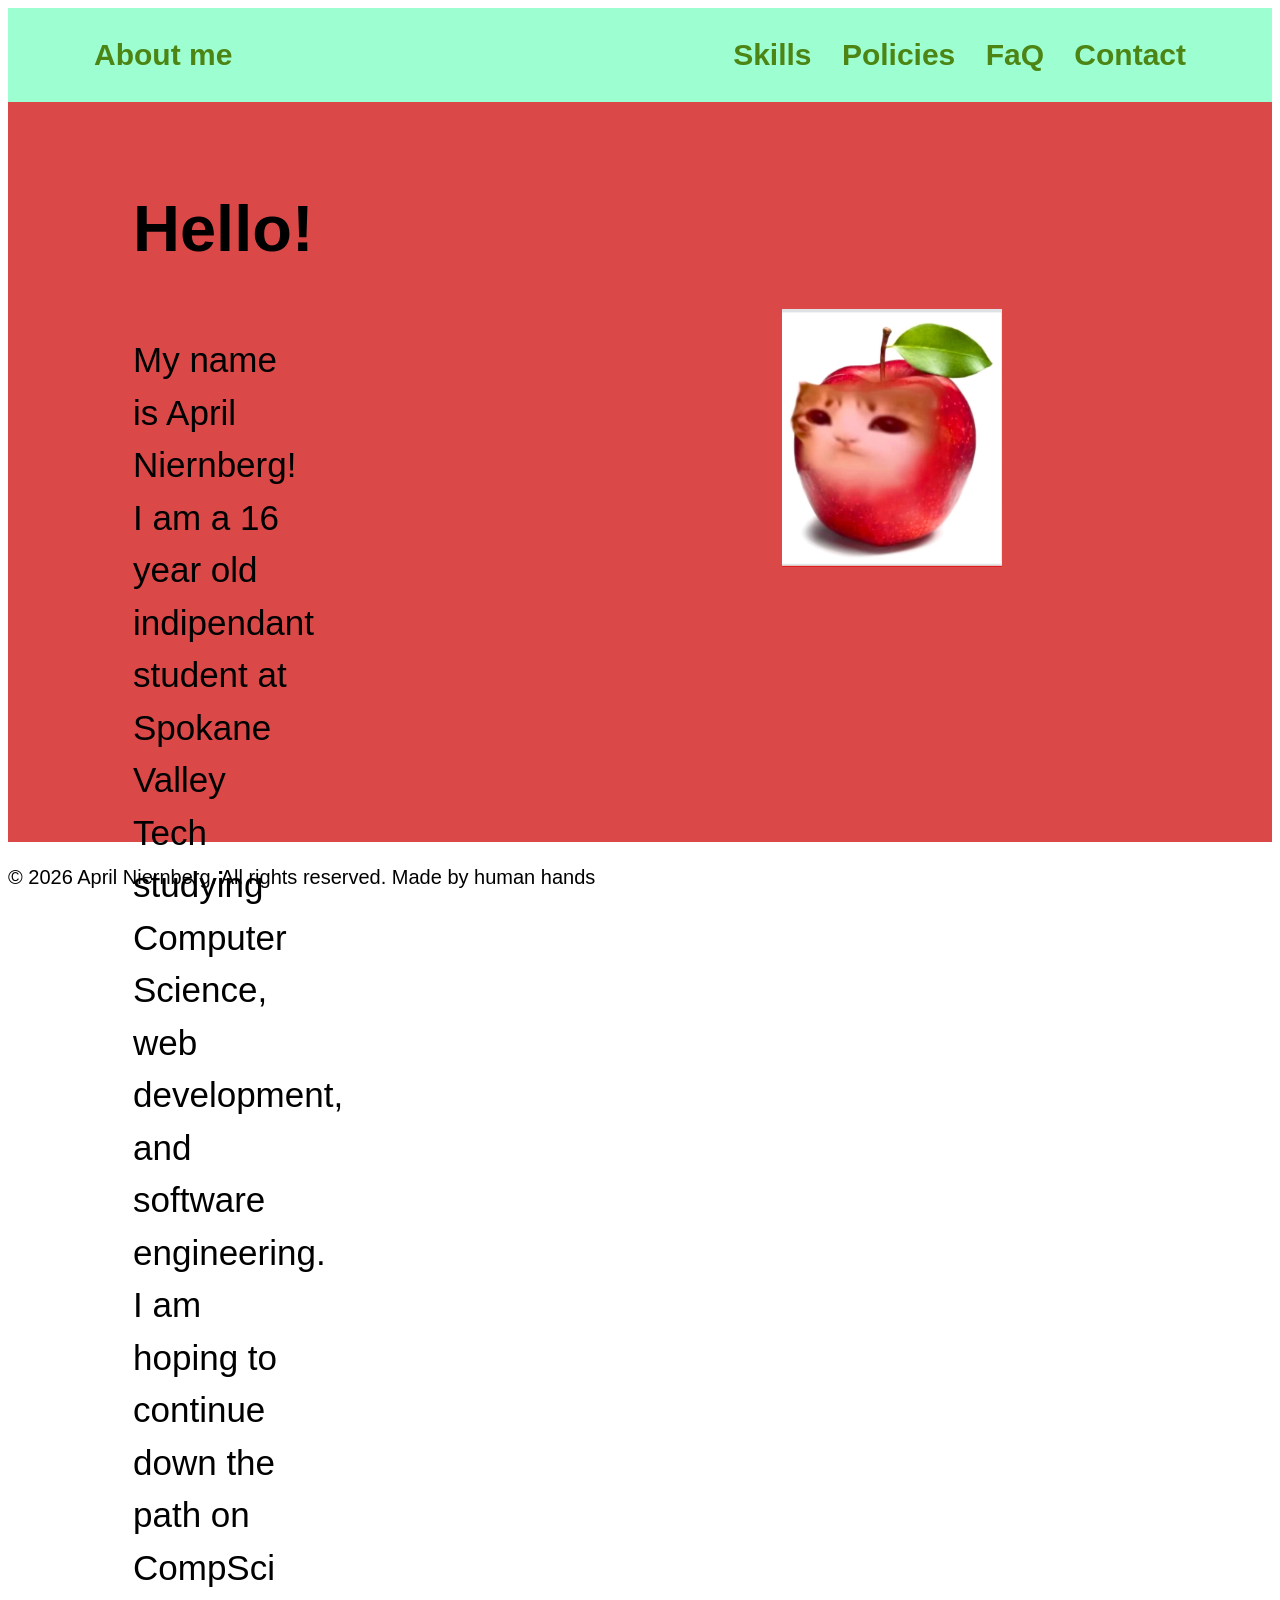
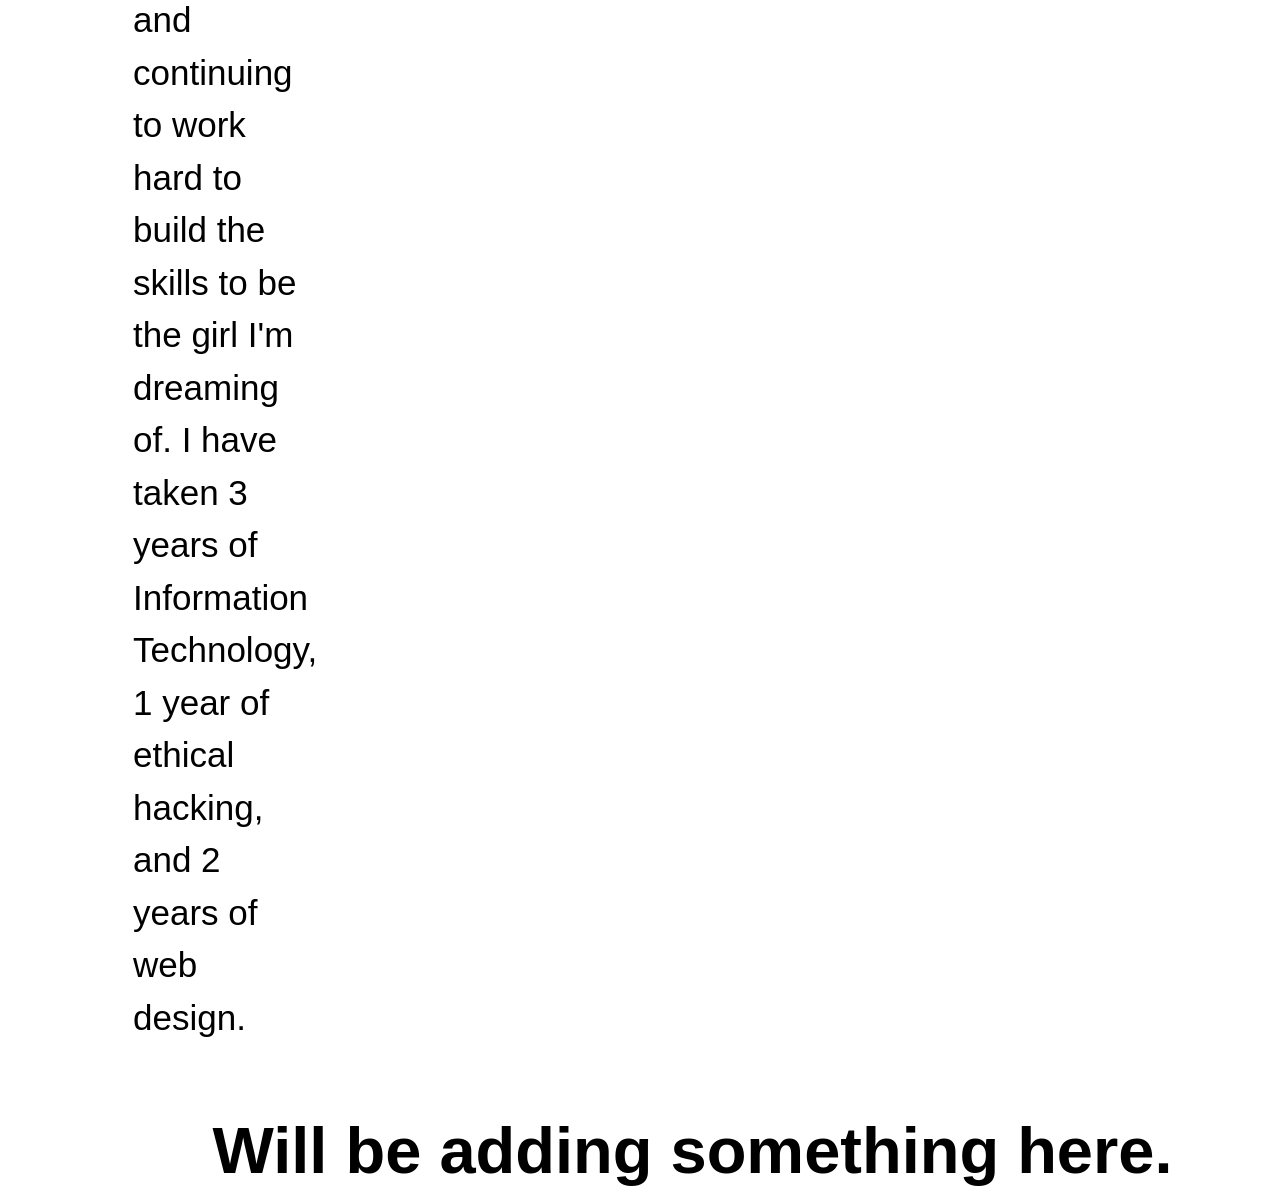
==== index.html @ 3ffaa694 "More Webpages and added more FAQ layout!" ====
<!DOCTYPE html>
<html lang="en">
<head>
    <meta charset="UTF-8">
    <meta name="viewport" content="width=device-width, initial-scale=1.0">
    <link rel="stylesheet" href="style.css">
    <title>About me!</title>
</head>
<body>
    <header>
        <h1 style="text-align: left; float: left; padding-left: 65px"><a href="index.html">About me</a></h1>
        <h1 style="text-align: right; padding-right: 65px"><a href="skills.html">Skills</a> <a href="policies.html">Policies</a> <a href="faq.html">FaQ</a> <a href="contact.html">Contact</a></h1></h1>
    </header>
    <main style="height: 700px">
        <h1 style="font-size: 65px; padding-left: 105px; padding-top: 25px">Hello!</h1>
            <img src="pics\catpple.jpg" width="18%" height="auto" style="float: right; padding-right: 250px;">
        <p style="padding: 25px 0px 0px 105px; padding-right: 950px; font-size: 35px">My name is April Niernberg! I am a 16 year old indipendant student at Spokane Valley Tech studying Computer Science, web development, and software engineering. I am hoping to continue down the path on CompSci and continuing to work hard to build the skills to be the girl I'm dreaming of. I have taken 3 years of Information Technology, 1 year of ethical hacking, and 2 years of web design. </p>
        <h1 style="font-size: 65px; padding-left: 105px; padding-top: 25px; text-align: center;">Will be adding something here.</h1>
    </main>
    <footer>
        <p>&copy; 2026 April Niernberg. All rights reserved. Made by human hands</p>
    </footer>
</body>
</html>
---- style.css ----
header {
    padding: 10px;
    background-color: #9dffd1;
    text-align: center;}

main {
    padding: 20px;
    background-color: #da4848;
    }

p {
    font-size: 20px;
    line-height: 1.5;
    font-family: trebuchet ms, sans-serif;
}

footer {
    font-family: Arial, sans-serif;
}

h1 {
    font-family: trebuchet ms, sans-serif;
    font-size: 30px;
    font-weight: bold;
}

a {
    text-decoration: none;
    color: #4d8515;
    padding: 11px;
}

a:hover {
    color: #000000;
    background-color: #9dffd1;
    border-radius: 5px;
}

nav {
    background-color: #eb3bb1;
    float: left;
    height: 700px;
    width: 42%;
}
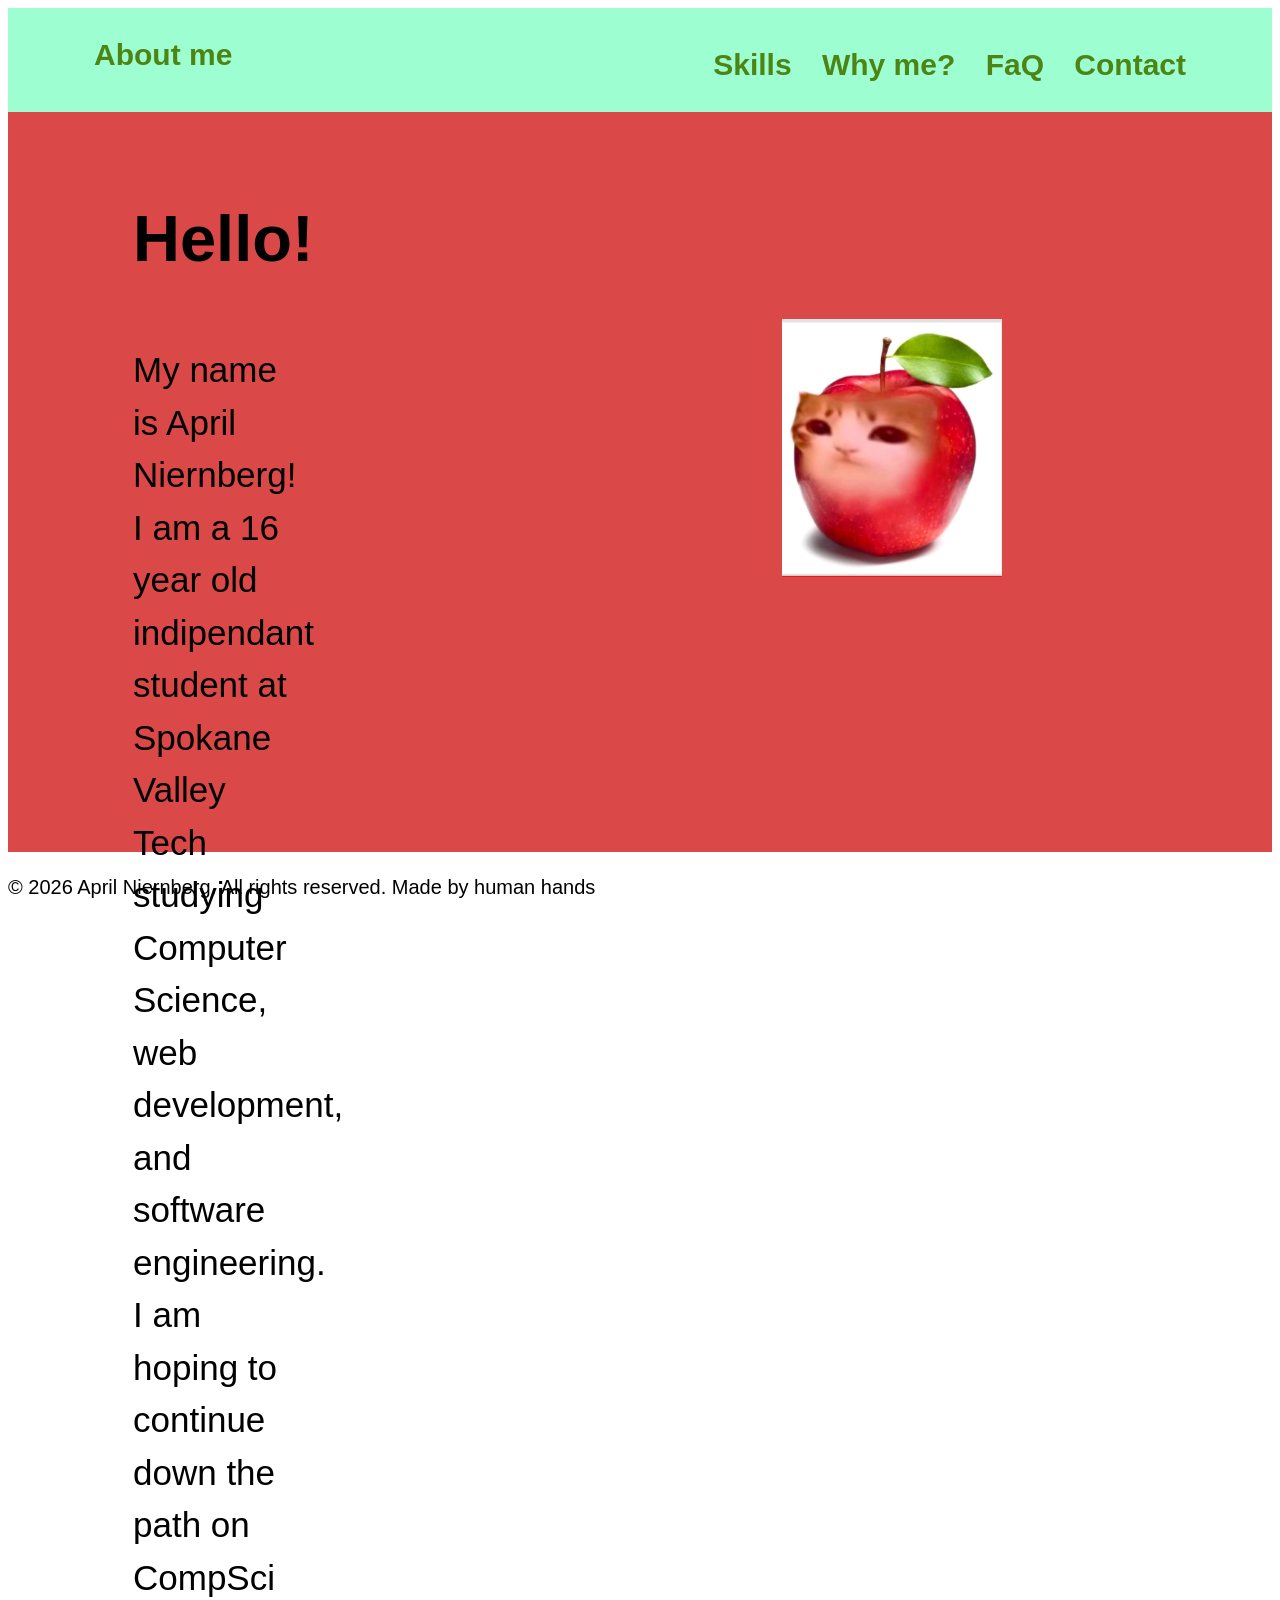
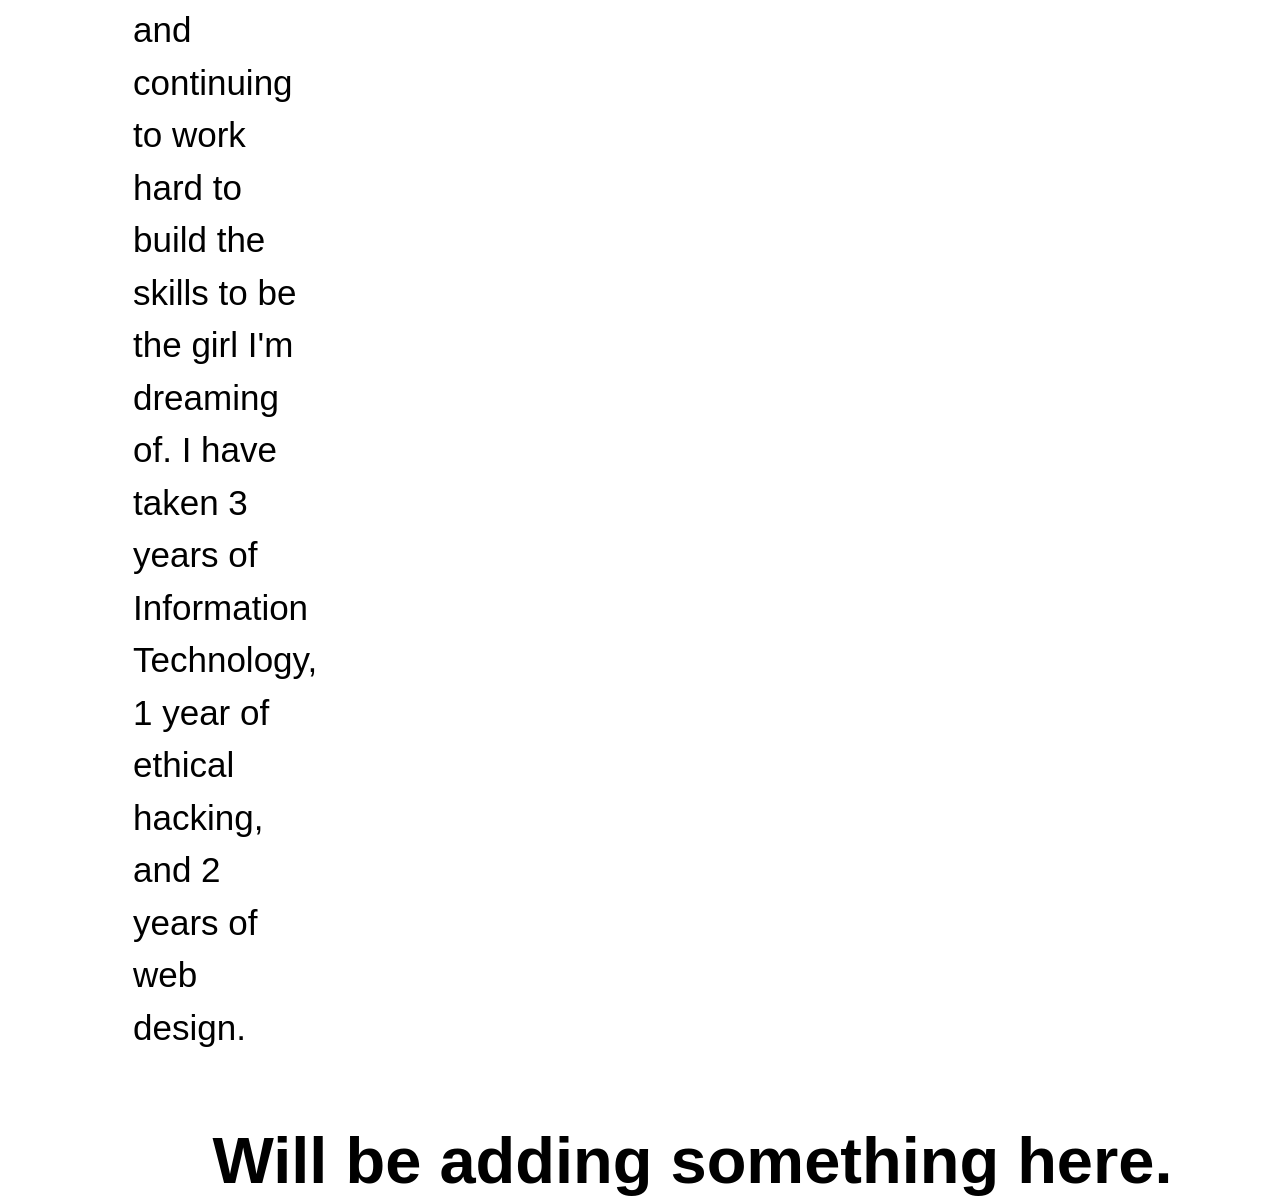
==== commit da2ea275: "Only things left is customization, Polishing FaQ, and Images. Getting close!" ====
--- a/index.html
+++ b/index.html
@@ -7,10 +7,21 @@
     <title>About me!</title>
 </head>
 <body>
-    <header>
-        <h1 style="text-align: left; float: left; padding-left: 65px"><a href="index.html">About me</a></h1>
-        <h1 style="text-align: right; padding-right: 65px"><a href="skills.html">Skills</a> <a href="policies.html">Policies</a> <a href="faq.html">FaQ</a> <a href="contact.html">Contact</a></h1></h1>
-    </header>
+<header>
+    <h1 style="text-align: left; float: left; padding-left: 65px"><a href="index.html">About me</a></h1>
+    <h1 style="text-align: right; padding-right: 65px">
+        <ul></ul>
+        <span onmouseenter="this.querySelector('span').style.display='block'" onmouseleave="this.querySelector('span').style.display='none'" style="position: relative; display: inline-block;">
+            <a href="skills.html">Skills</a>
+            <span style="display: none; position: absolute; right: 0; background: white; min-width: 140px; border: 1px solid #ccc;">
+                <a href="academics.htm" style="display: block; padding: 5px 10px; text-align: right;">Academics</a>
+                <a href="art.htm" style="display: block; padding: 5px 10px; text-align: right;">Art</a>
+                <a href="photoshop.htm" style="display: block; padding: 5px 10px; text-align: right;">Photoshop</a>
+            </span>
+        </span>
+        <a href="why-me.html">Why me?</a> <a href="faq.html">FaQ</a> <a href="contact.html">Contact</a>
+    </h1>
+</header>
     <main style="height: 700px">
         <h1 style="font-size: 65px; padding-left: 105px; padding-top: 25px">Hello!</h1>
             <img src="pics\catpple.jpg" width="18%" height="auto" style="float: right; padding-right: 250px;">
--- a/style.css
+++ b/style.css
@@ -1,3 +1,5 @@
+
+
 header {
     padding: 10px;
     background-color: #9dffd1;
@@ -41,4 +43,11 @@
     float: left;
     height: 700px;
     width: 42%;
-}+}
+
+table {
+    width: 100%;
+    border-collapse: collapse;
+    table-layout: fixed;
+    padding: 150px;
+}
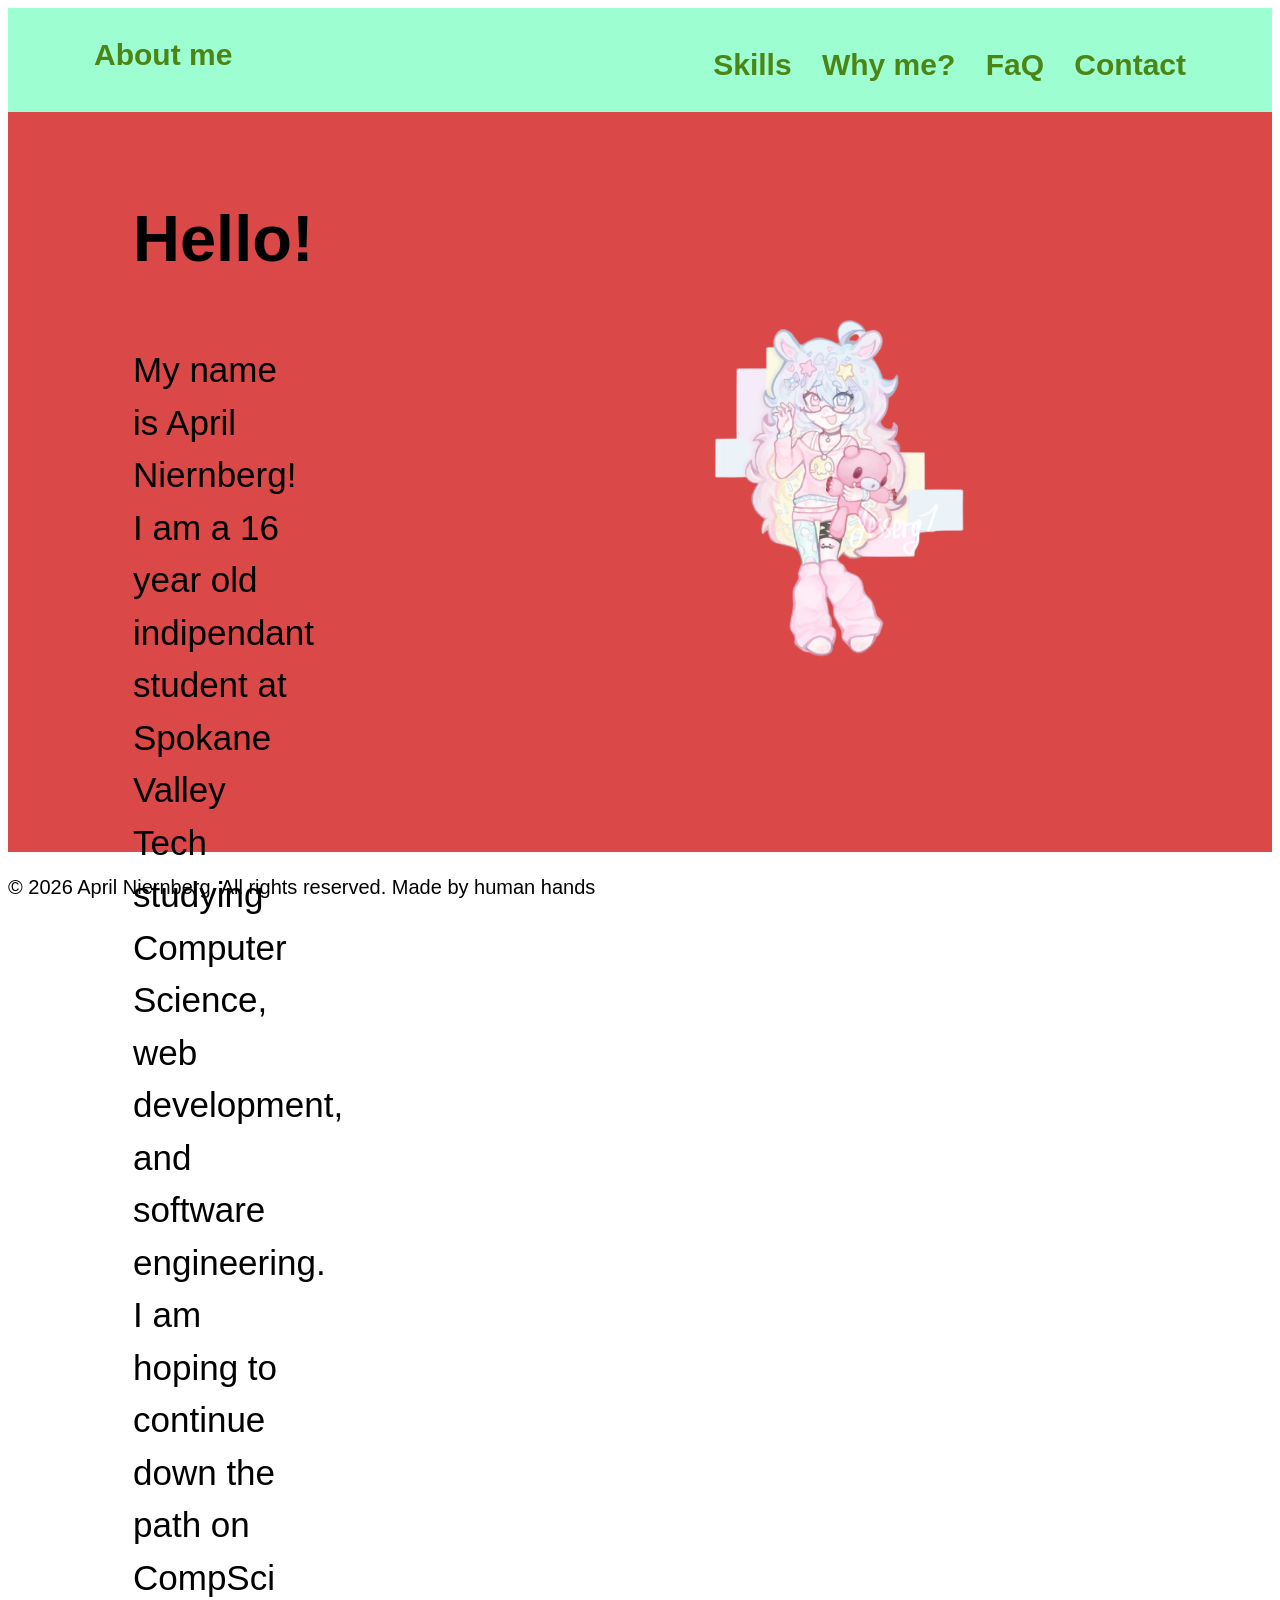
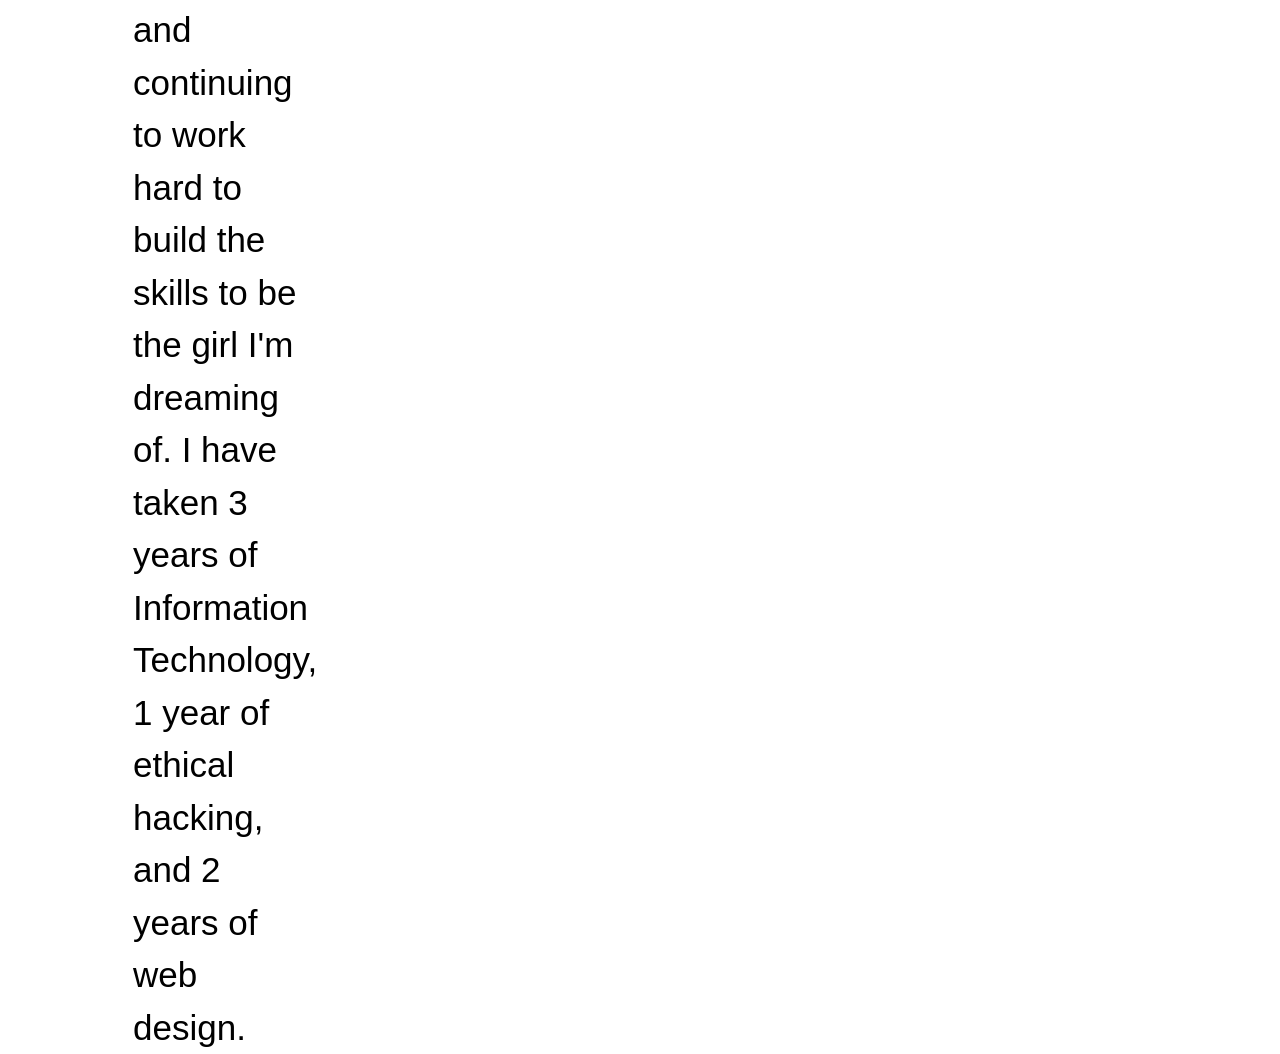
==== commit 3ae353f4: "I can make things pretty now :D" ====
--- a/index.html
+++ b/index.html
@@ -24,9 +24,8 @@
 </header>
     <main style="height: 700px">
         <h1 style="font-size: 65px; padding-left: 105px; padding-top: 25px">Hello!</h1>
-            <img src="pics\catpple.jpg" width="18%" height="auto" style="float: right; padding-right: 250px;">
+            <img src="pics\no-bg-oc.png" width="28%" height="auto" style="float: right; padding-right: 250px;">
         <p style="padding: 25px 0px 0px 105px; padding-right: 950px; font-size: 35px">My name is April Niernberg! I am a 16 year old indipendant student at Spokane Valley Tech studying Computer Science, web development, and software engineering. I am hoping to continue down the path on CompSci and continuing to work hard to build the skills to be the girl I'm dreaming of. I have taken 3 years of Information Technology, 1 year of ethical hacking, and 2 years of web design. </p>
-        <h1 style="font-size: 65px; padding-left: 105px; padding-top: 25px; text-align: center;">Will be adding something here.</h1>
     </main>
     <footer>
         <p>&copy; 2026 April Niernberg. All rights reserved. Made by human hands</p>
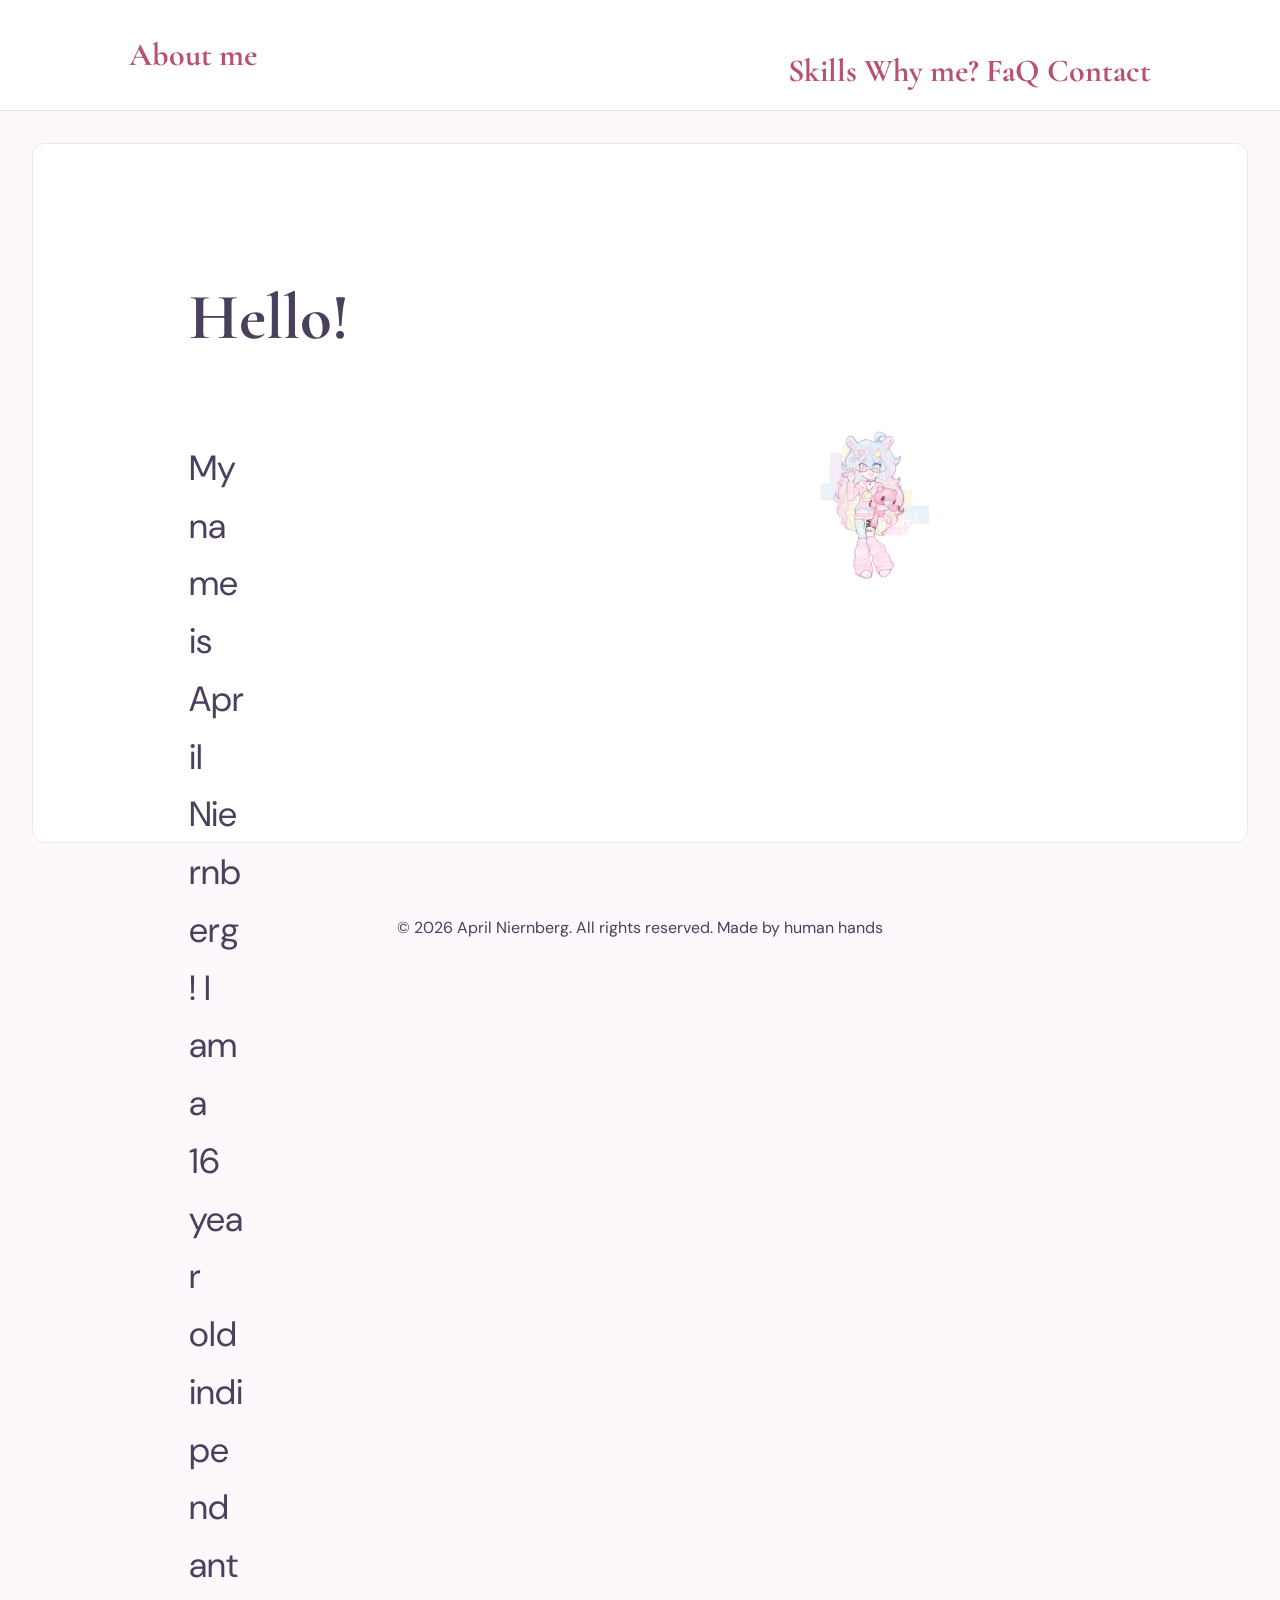
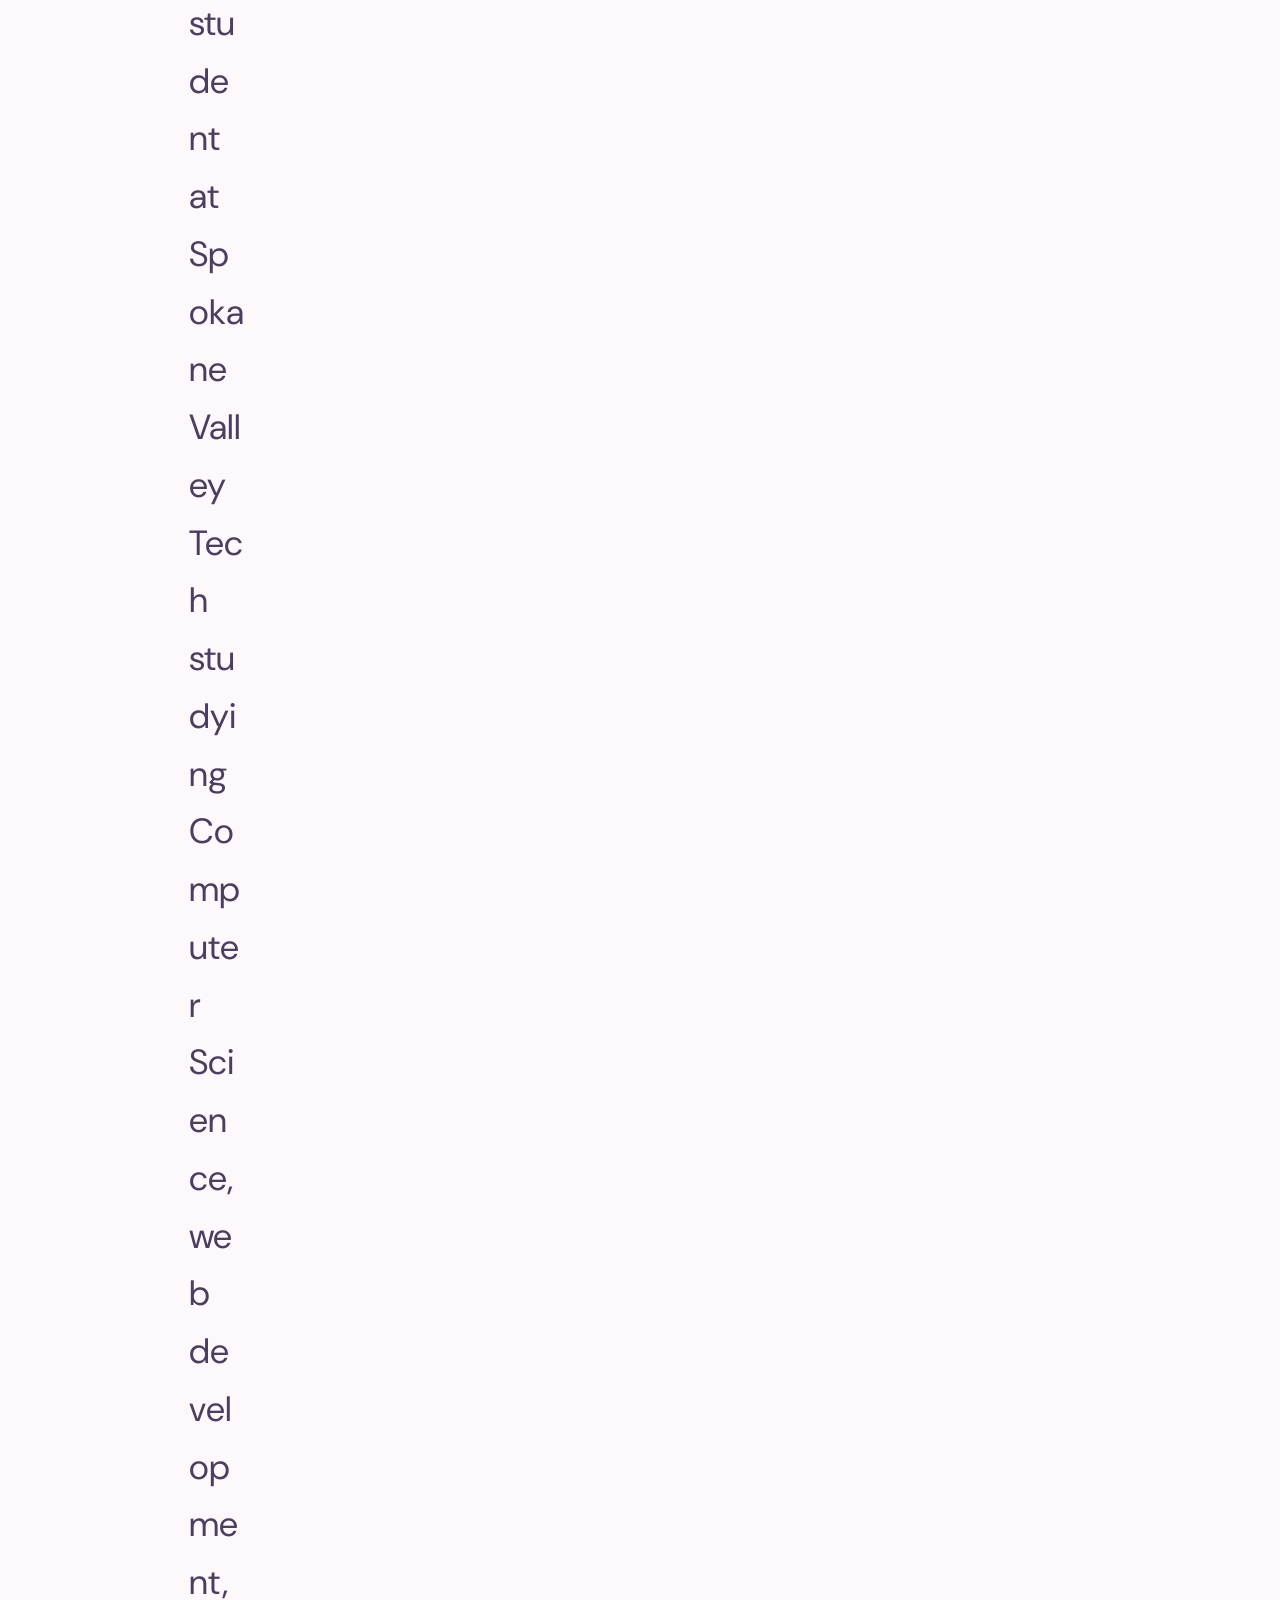
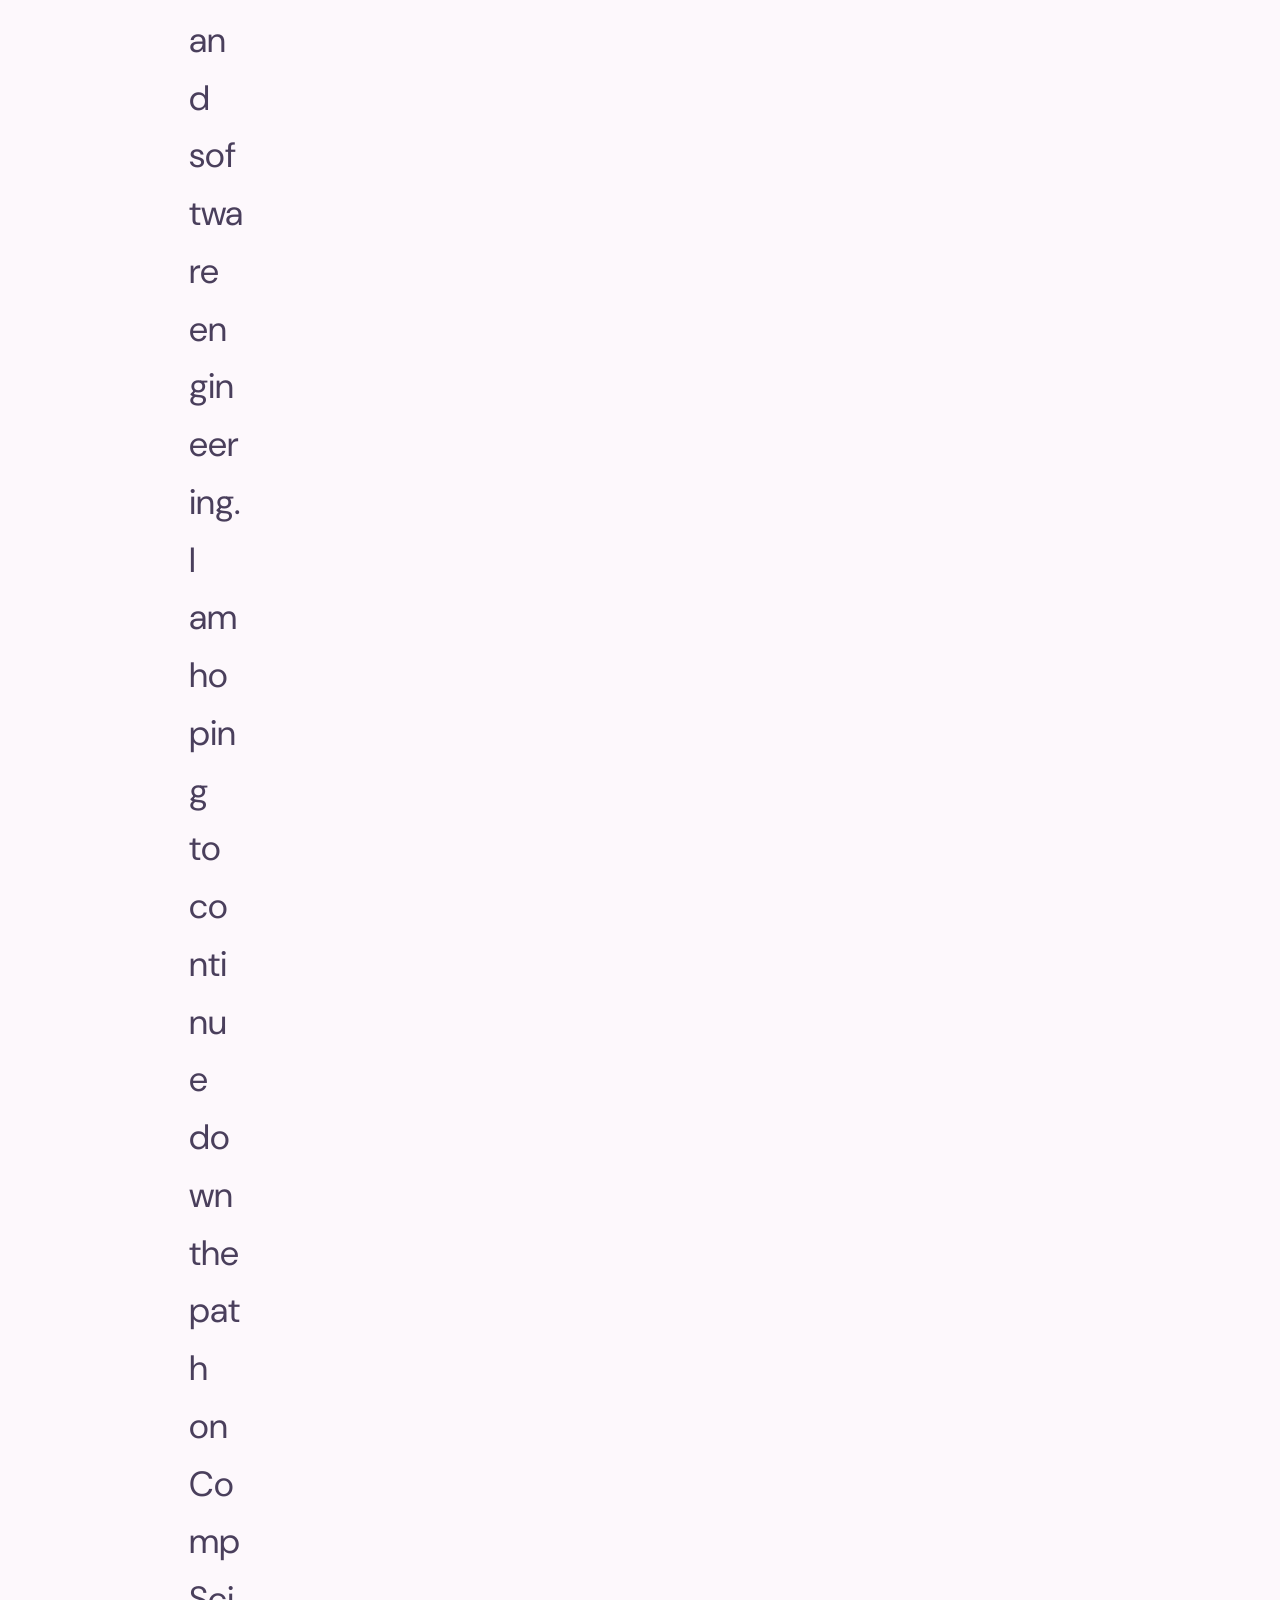
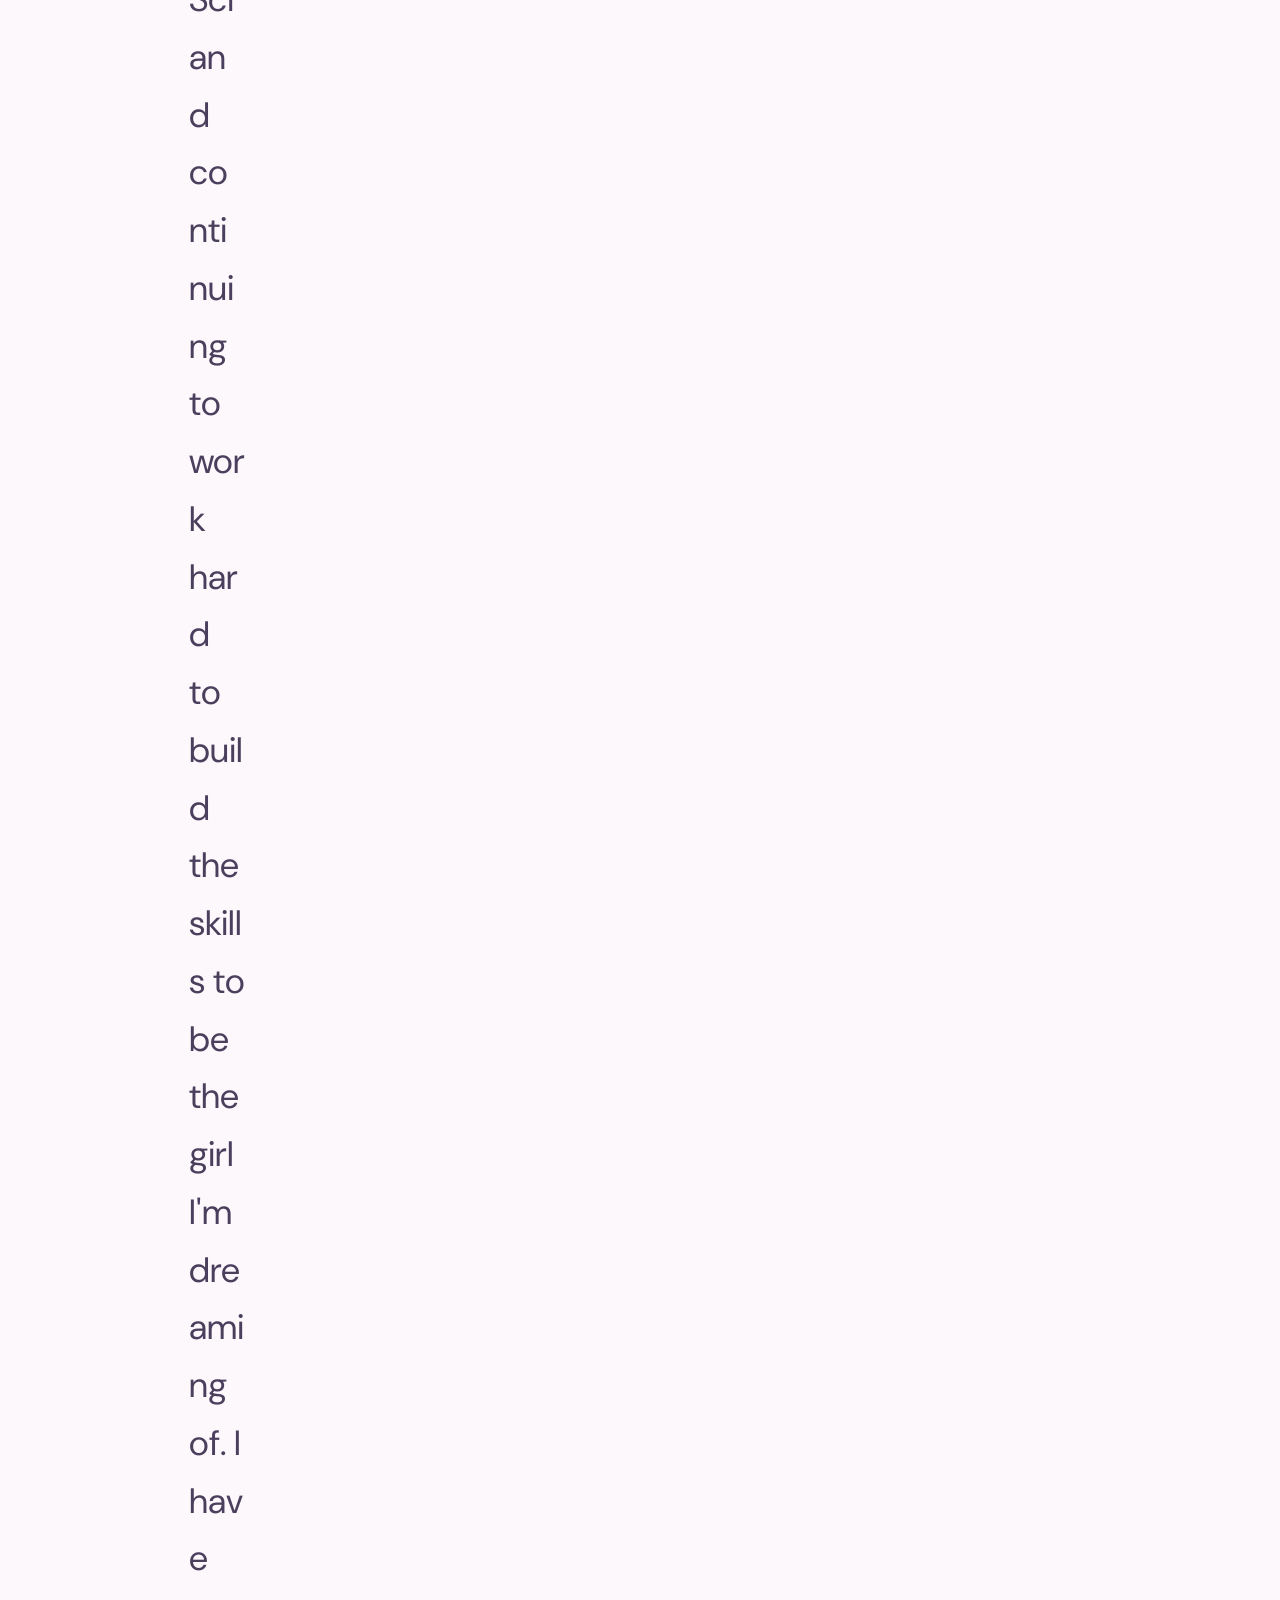
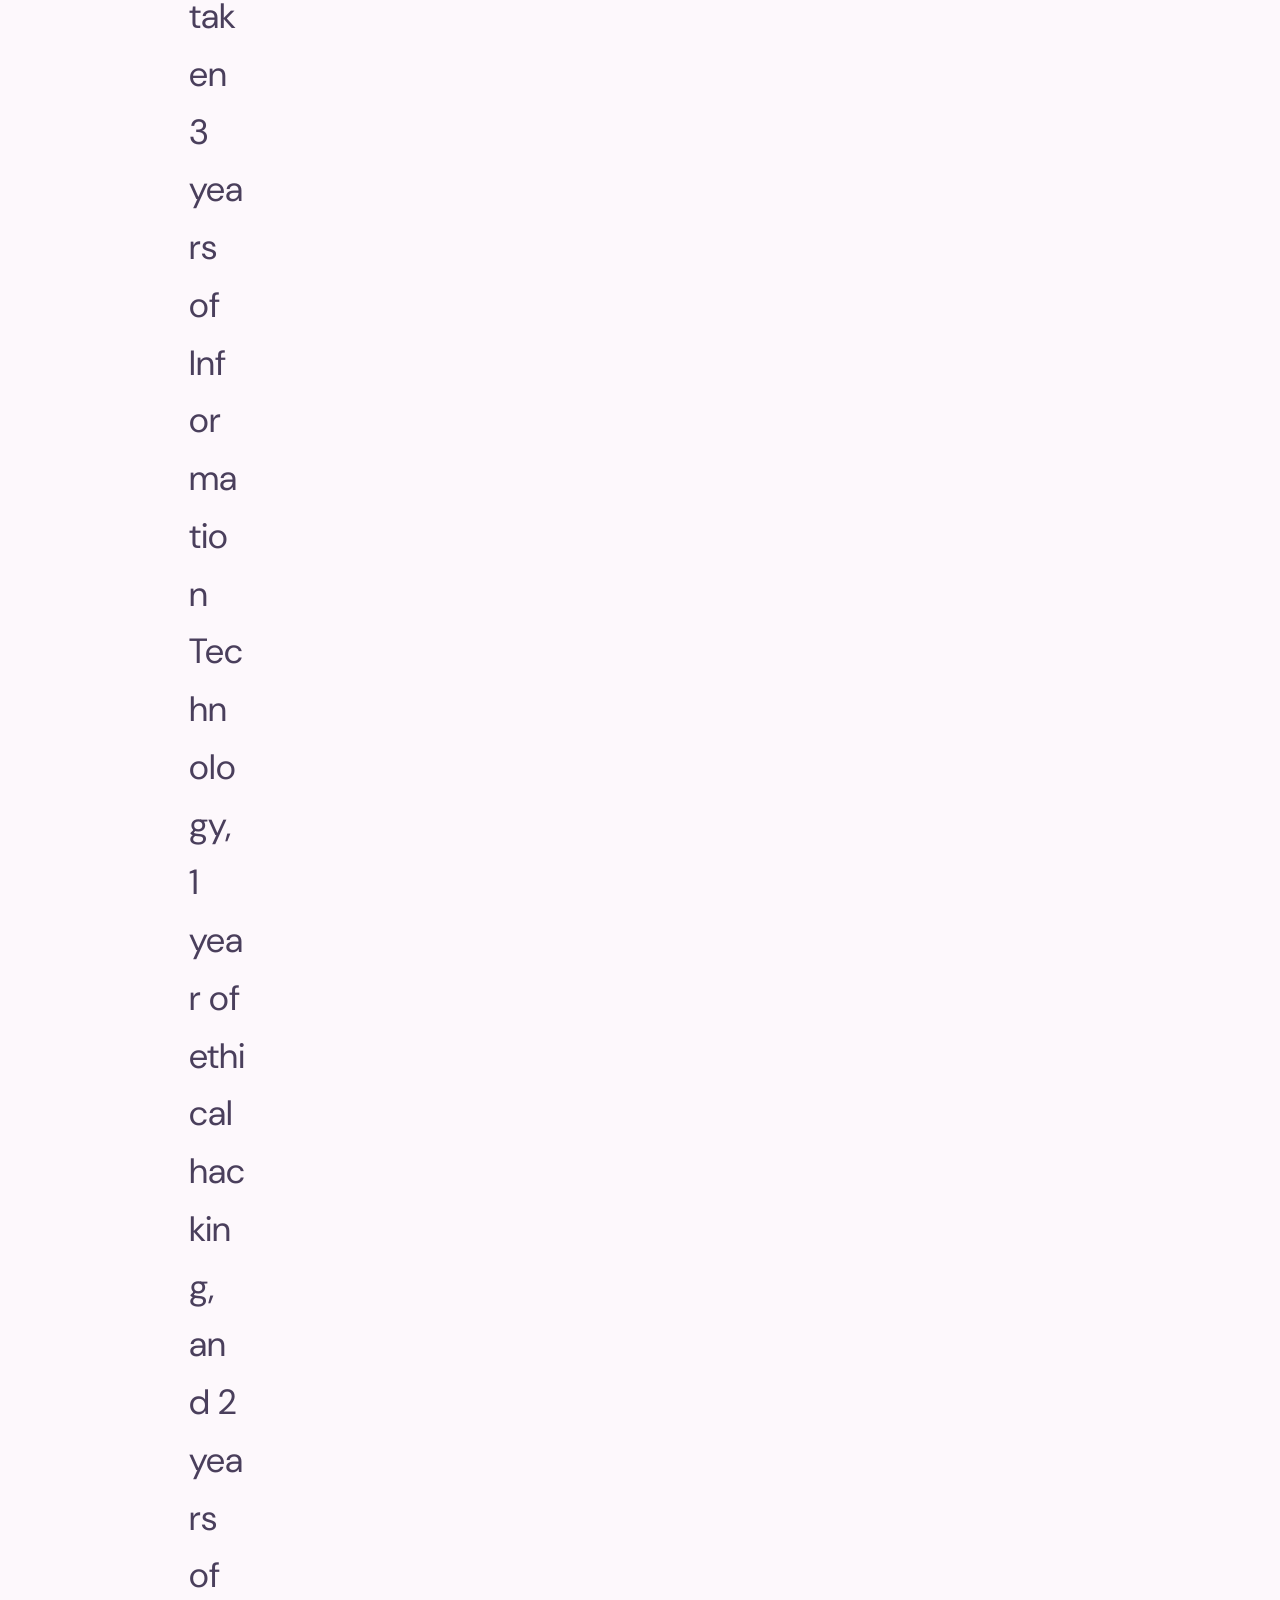
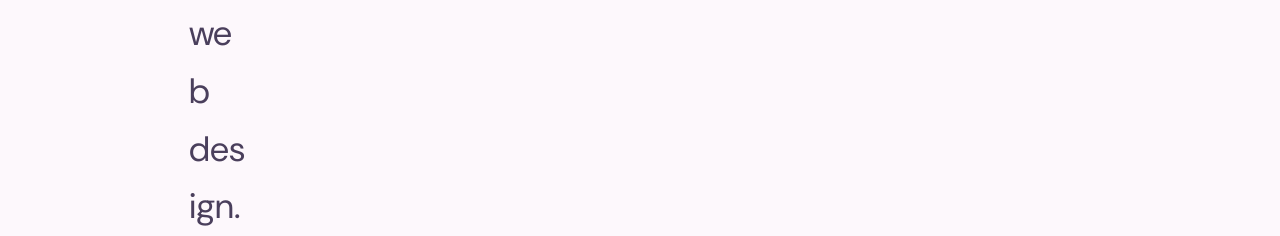
==== commit d07c5317: "I have made it pretty but now most of my pages dont work anymore. D:" ====
--- a/index.html
+++ b/index.html
@@ -3,6 +3,7 @@
 <head>
     <meta charset="UTF-8">
     <meta name="viewport" content="width=device-width, initial-scale=1.0">
+    <link href="https://fonts.googleapis.com/css2?family=Cormorant+Garamond:wght@500;600;700&family=DM+Sans:wght@400;500;600;700&display=swap" rel="stylesheet">
     <link rel="stylesheet" href="style.css">
     <title>About me!</title>
 </head>
--- a/style.css
+++ b/style.css
@@ -1,53 +1,173 @@
+* {
+    box-sizing: border-box;
+}
+ 
+body {
+    margin: 0;
+    min-width: 320px;
+    background-color: #FDF8FC;
+    color: #4A3F5C;
+    font-family: "DM Sans", Arial, sans-serif;
+    line-height: 1.65;
+}
+ 
+h1, h3 {
+    font-family: "Cormorant Garamond", Georgia, serif;
 
-
+}
+ 
 header {
-    padding: 10px;
-    background-color: #9dffd1;
-    text-align: center;}
-
+    display: flex;
+    flex-wrap: wrap;
+    align-items: center;
+    justify-content: space-between;
+    gap: .5rem 1rem;
+    padding: .8rem 5%;
+    background-color: #FFFFFF;
+    border-bottom: 1px solid #E8DDEA;
+}
+ 
+header h1 {
+    float: none;
+    margin: 0;
+    padding: 0;
+}
+ 
+a {
+    color: #B94F73;
+    text-decoration: none;
+}
+ 
+a:hover,
+a:focus-visible {
+    color: #963C5C;
+    background-color: #FCEAF1;
+}
+ 
+header h1 > span {
+    position: relative;
+    display: inline-block;}
+ 
+header h1 > span > span {
+    right: 0;
+    z-index: 5;
+    border: 1px solid #E8DDEA;
+    background-color: #FFFFFF;
+}
+ 
+header h1 > span:hover > span,
+header h1 > span:focus-within > span {
+    display: block;
+}
+ 
 main {
-    padding: 20px;
-    background-color: #da4848;
+    width: min(100% - 2rem, 76rem);
+    height: auto;
+    margin: 2rem auto;
+    padding: clamp(1.25rem, 4vw, 3.5rem);
+    overflow-wrap: anywhere;
+    background-color: #FFFFFF;
+    border: 1px solid #EEE5ED;
+    border-radius: 12px;
+}
+ 
+p {
+    padding: 0;
+}
+ 
+img {
+    float: none;
+    max-width: 100%;
+    height: auto;
+}
+ 
+main > img {
+    display: block;
+    width: min(100%, 25rem);
+    margin: 1rem auto;
+}
+ 
+nav {
+    float: none;
+    width: 100%;
+    height: auto;
+    padding: 1rem 1.5rem;
+    background-color: #FCEAF1;
+    border: 4px solid #E8789A;
+}
+ 
+figure {
+    min-width: 0;
+    margin: 0;
+    padding: .75rem;
+    border: 1px solid #BCD4F0;
+    border-radius: 9px;
+    background-color: #FDF8FC;
     }
-
-p {
-    font-size: 20px;
-    line-height: 1.5;
-    font-family: trebuchet ms, sans-serif;
+ 
+figcaption {
+    margin-top: .7rem;
+    padding: .6rem .75rem;
+    background-color: #F6EEF8;
+    font-size: .9rem;
 }
-
+ 
+.art {
+    display: grid;
+    grid-template-columns: repeat(auto-fit, minmax(min(100%, 13rem), 1fr));
+    gap: 1.5rem;
+}
+ 
+main > div:not(.art) {
+    display: flex;
+    flex-wrap: wrap;
+    justify-content: space-between;
+    gap: .5rem 1rem;
+}
+ 
+table {
+    float: none;
+    width: 100%;
+    table-layout: fixed;
+    border-collapse: collapse;
+}
+ 
+th, td {
+    padding: .8rem;
+    border: 1px solid #E4D9E2;
+    overflow-wrap: anywhere;
+}
+ 
+input, textarea, button {
+    max-width: 100%;
+    padding: .7rem;
+    border: 1px solid #CFC3D1;
+    border-radius: 6px;
+    font: inherit;
+}
+ 
+button {
+    border: 0;
+    background-color: #B94F73;
+    color: #FFFFFF;
+}
+ 
 footer {
-    font-family: Arial, sans-serif;
+    padding: 1.5rem;
+    text-align: center;
 }
-
-h1 {
-    font-family: trebuchet ms, sans-serif;
-    font-size: 30px;
-    font-weight: bold;
-}
-
-a {
-    text-decoration: none;
-    color: #4d8515;
-    padding: 11px;
-}
-
-a:hover {
-    color: #000000;
-    background-color: #9dffd1;
-    border-radius: 5px;
-}
-
-nav {
-    background-color: #eb3bb1;
-    float: left;
-    height: 700px;
-    width: 42%;
-}
-
-table {
-    width: 100%;
-    border-collapse: collapse;
-    table-layout: fixed;
-    padding: 150px;
-}
+ 
+@media (max-width: 760px) {
+    header {
+        flex-direction: column;
+        align-items: flex-start;
+    }
+ 
+    header h1 > span > span {
+        position: static;
+    }
+ 
+    table {
+        font-size: .8rem;
+    }
+}
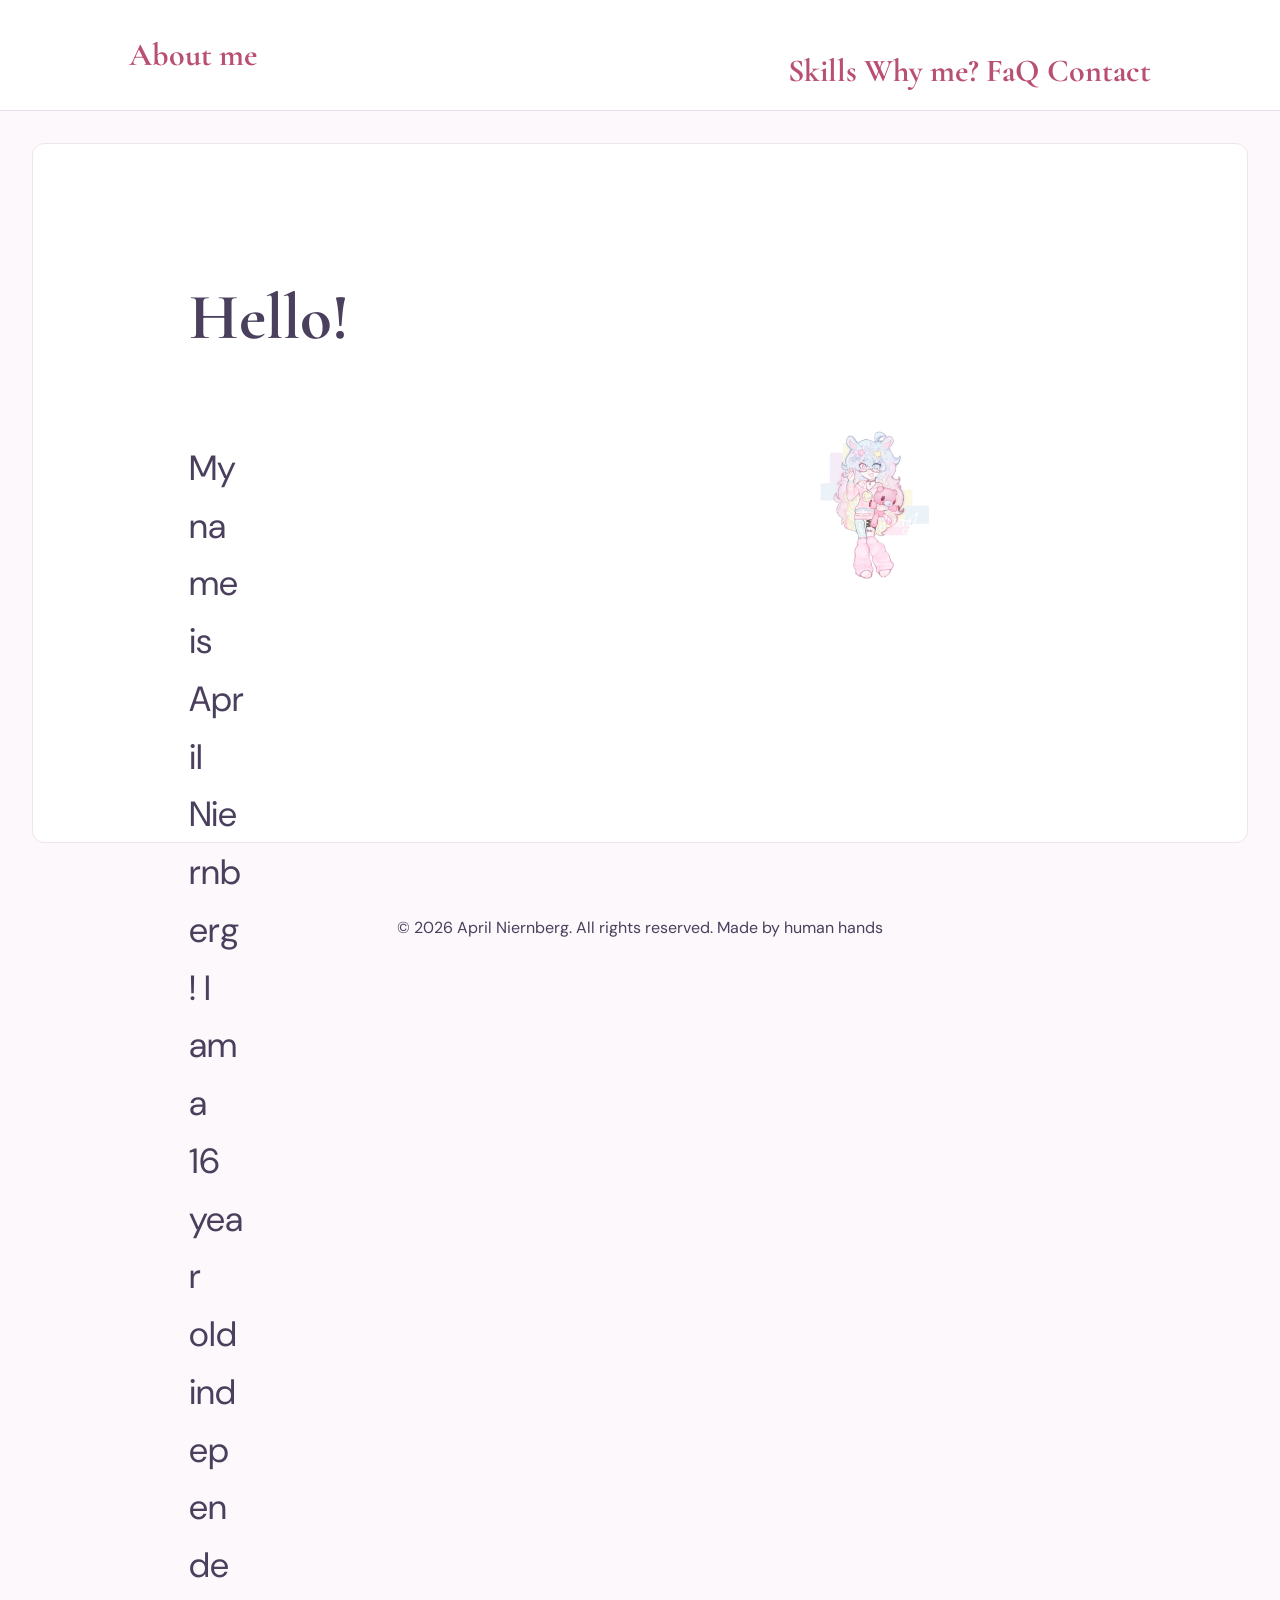
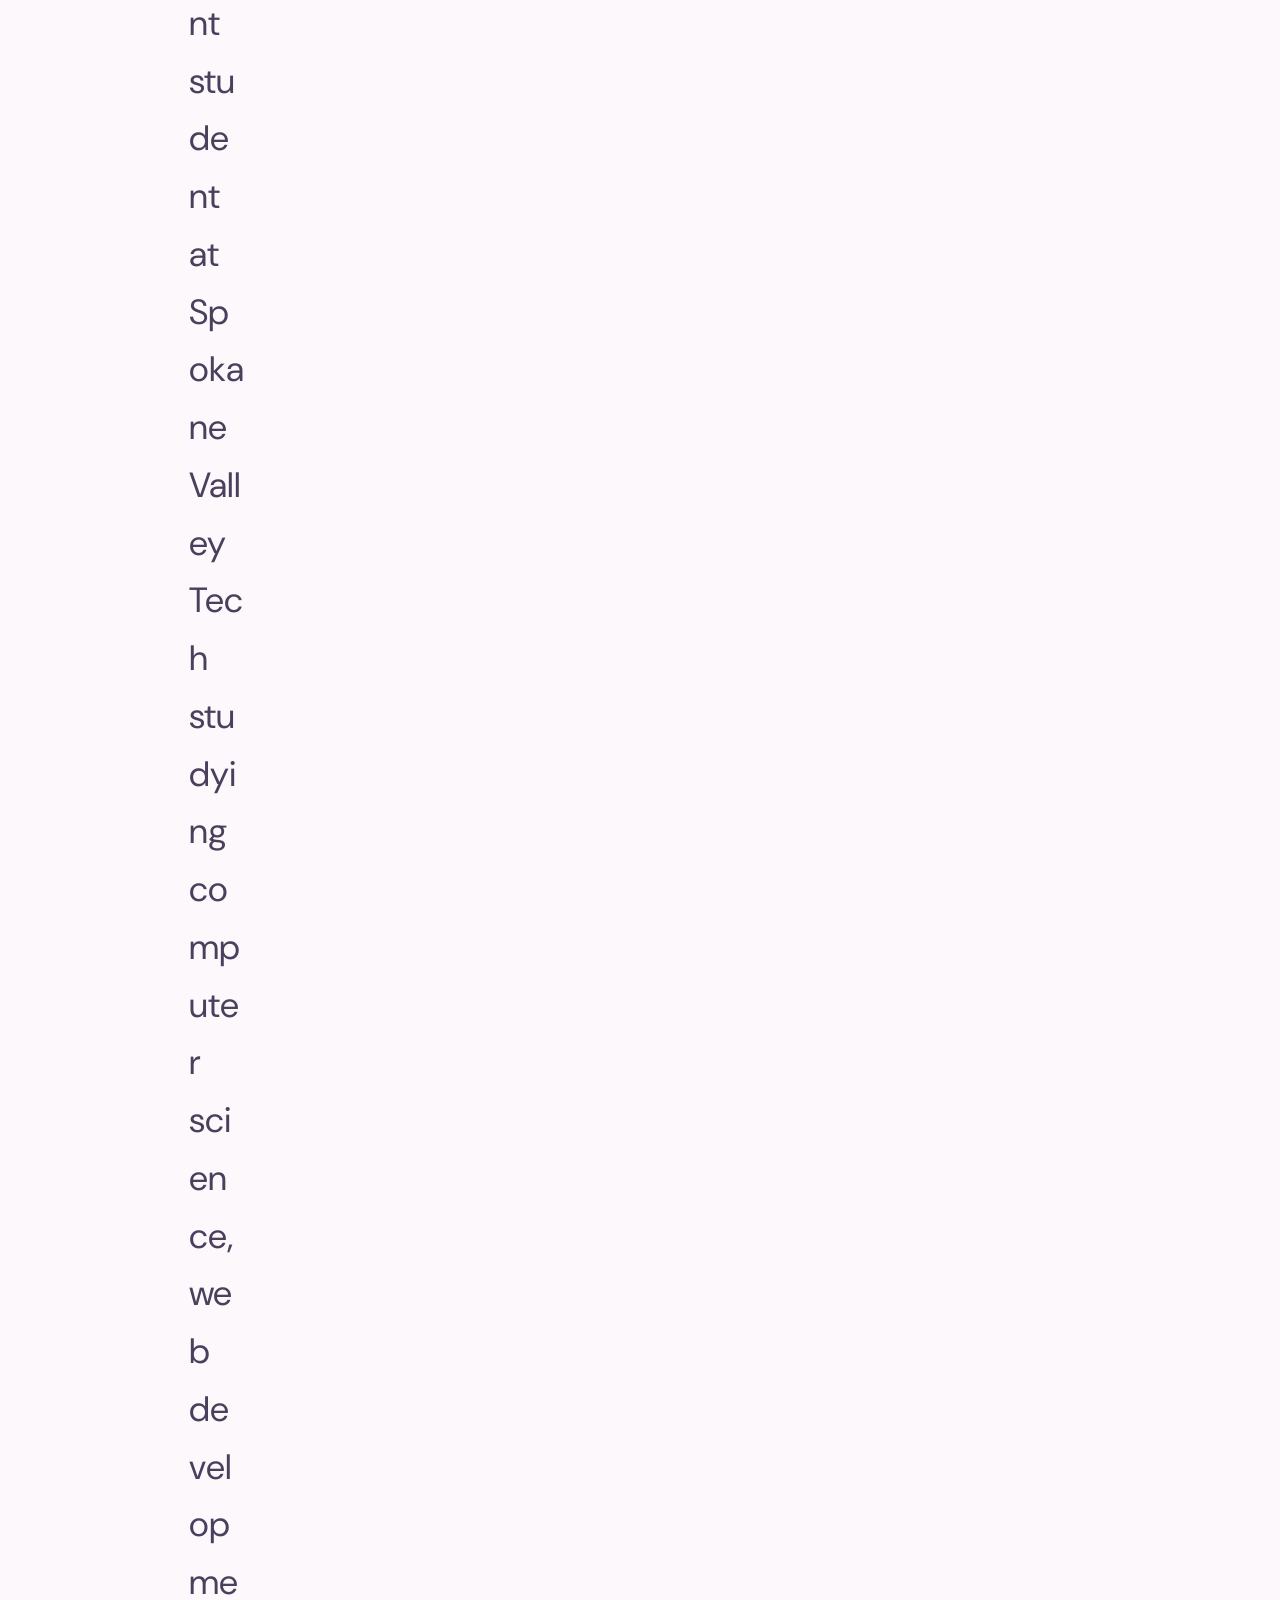
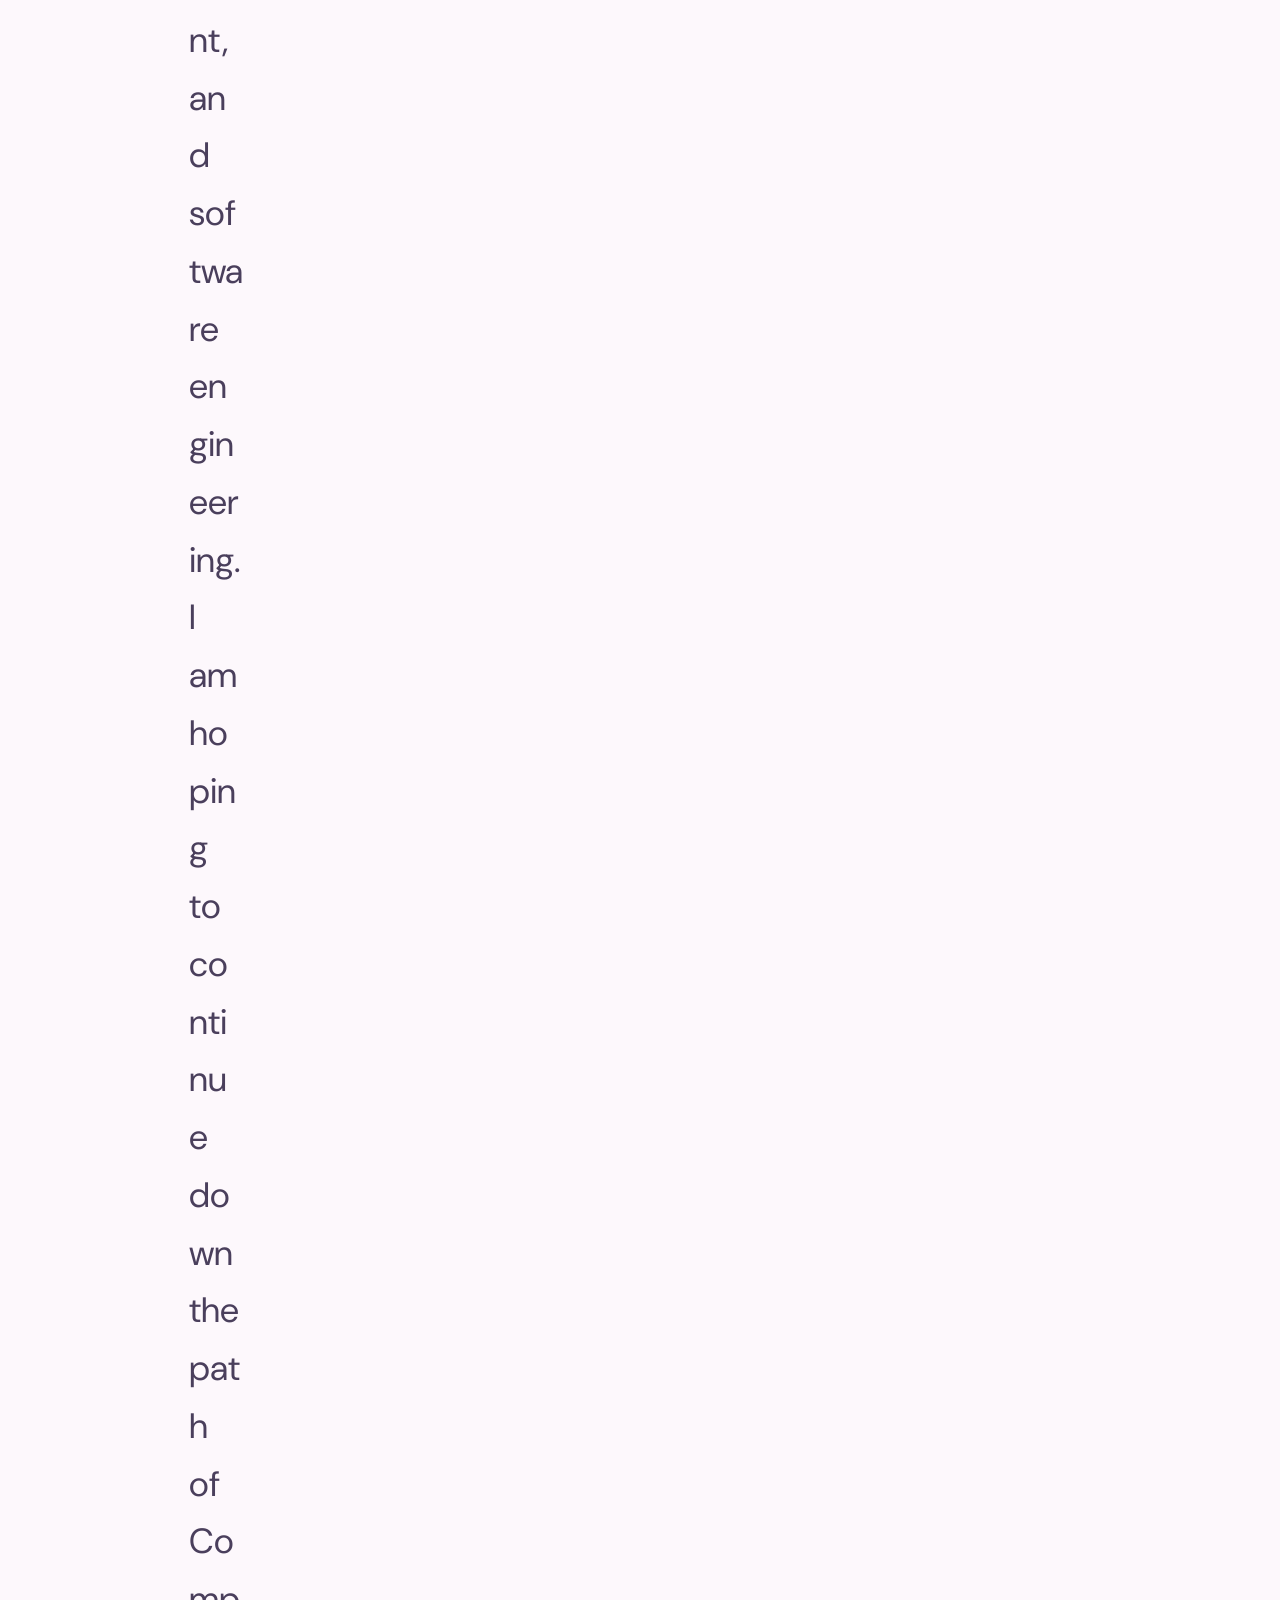
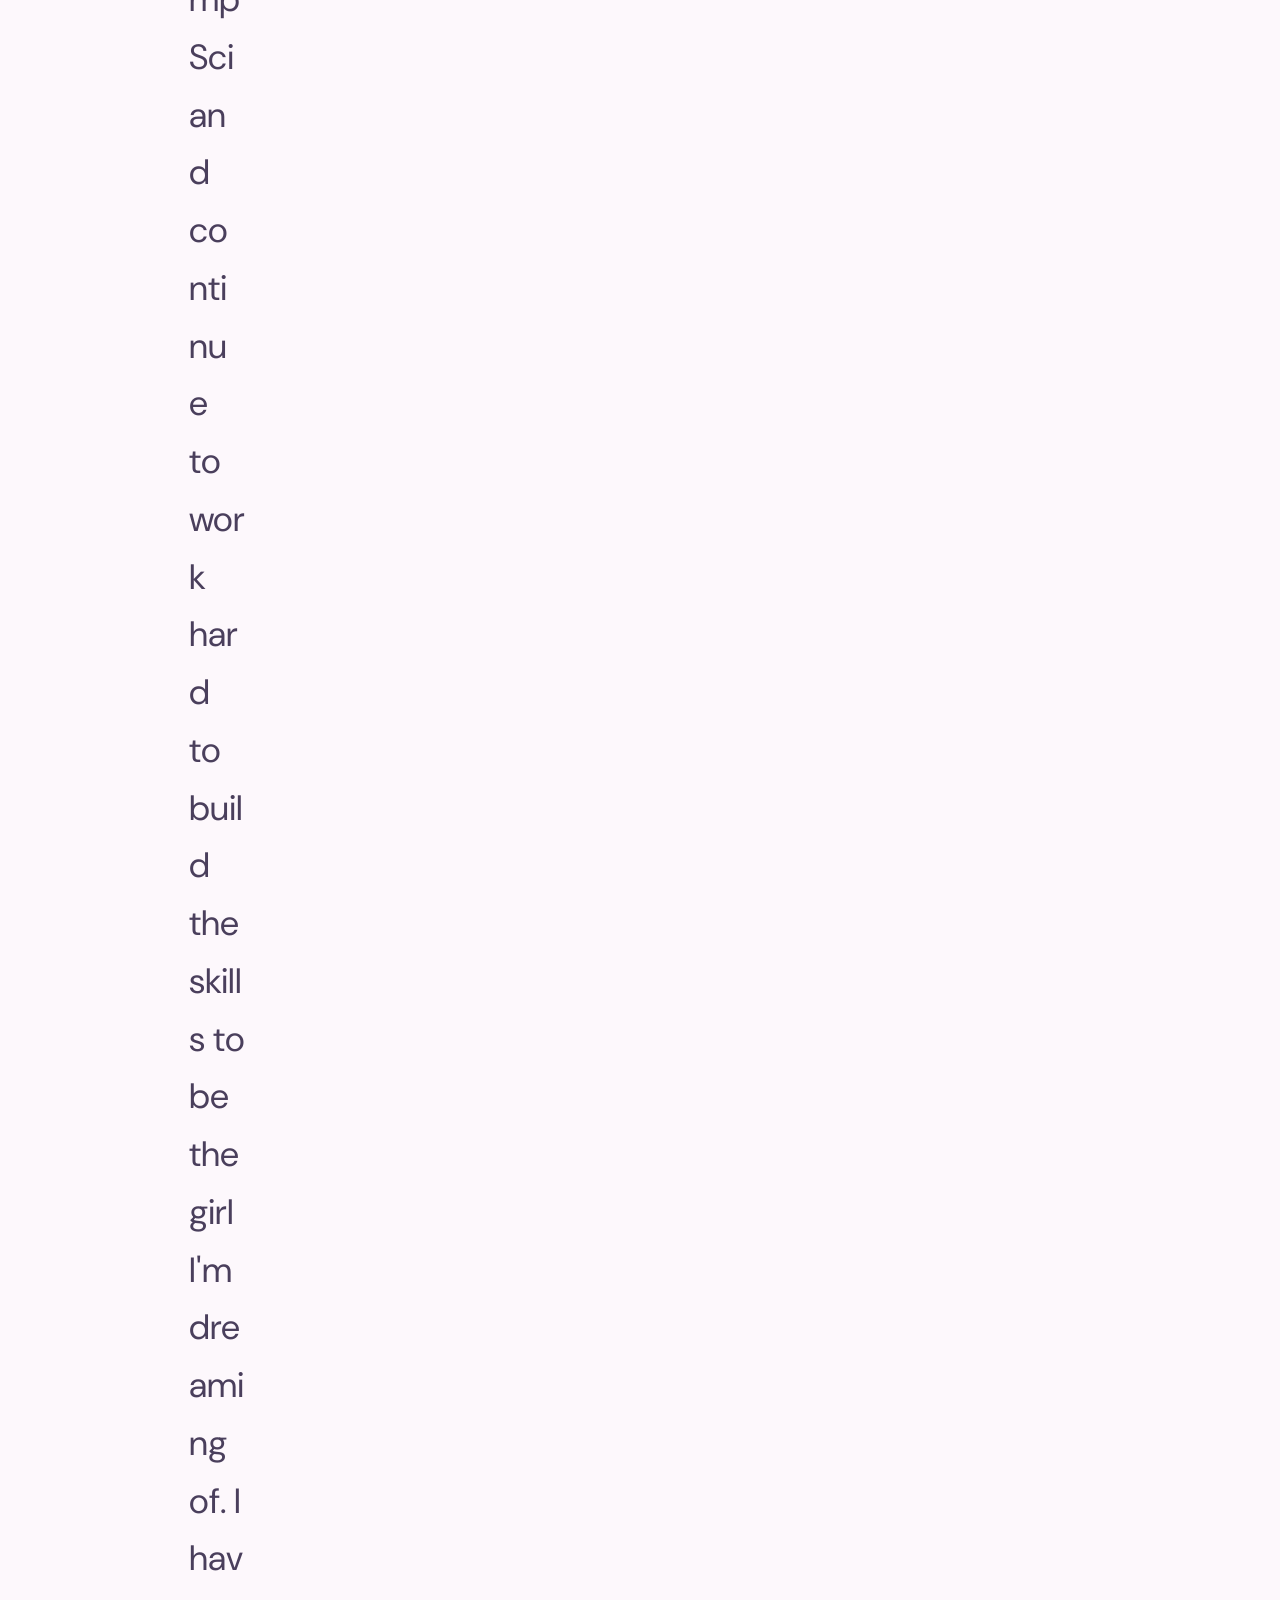
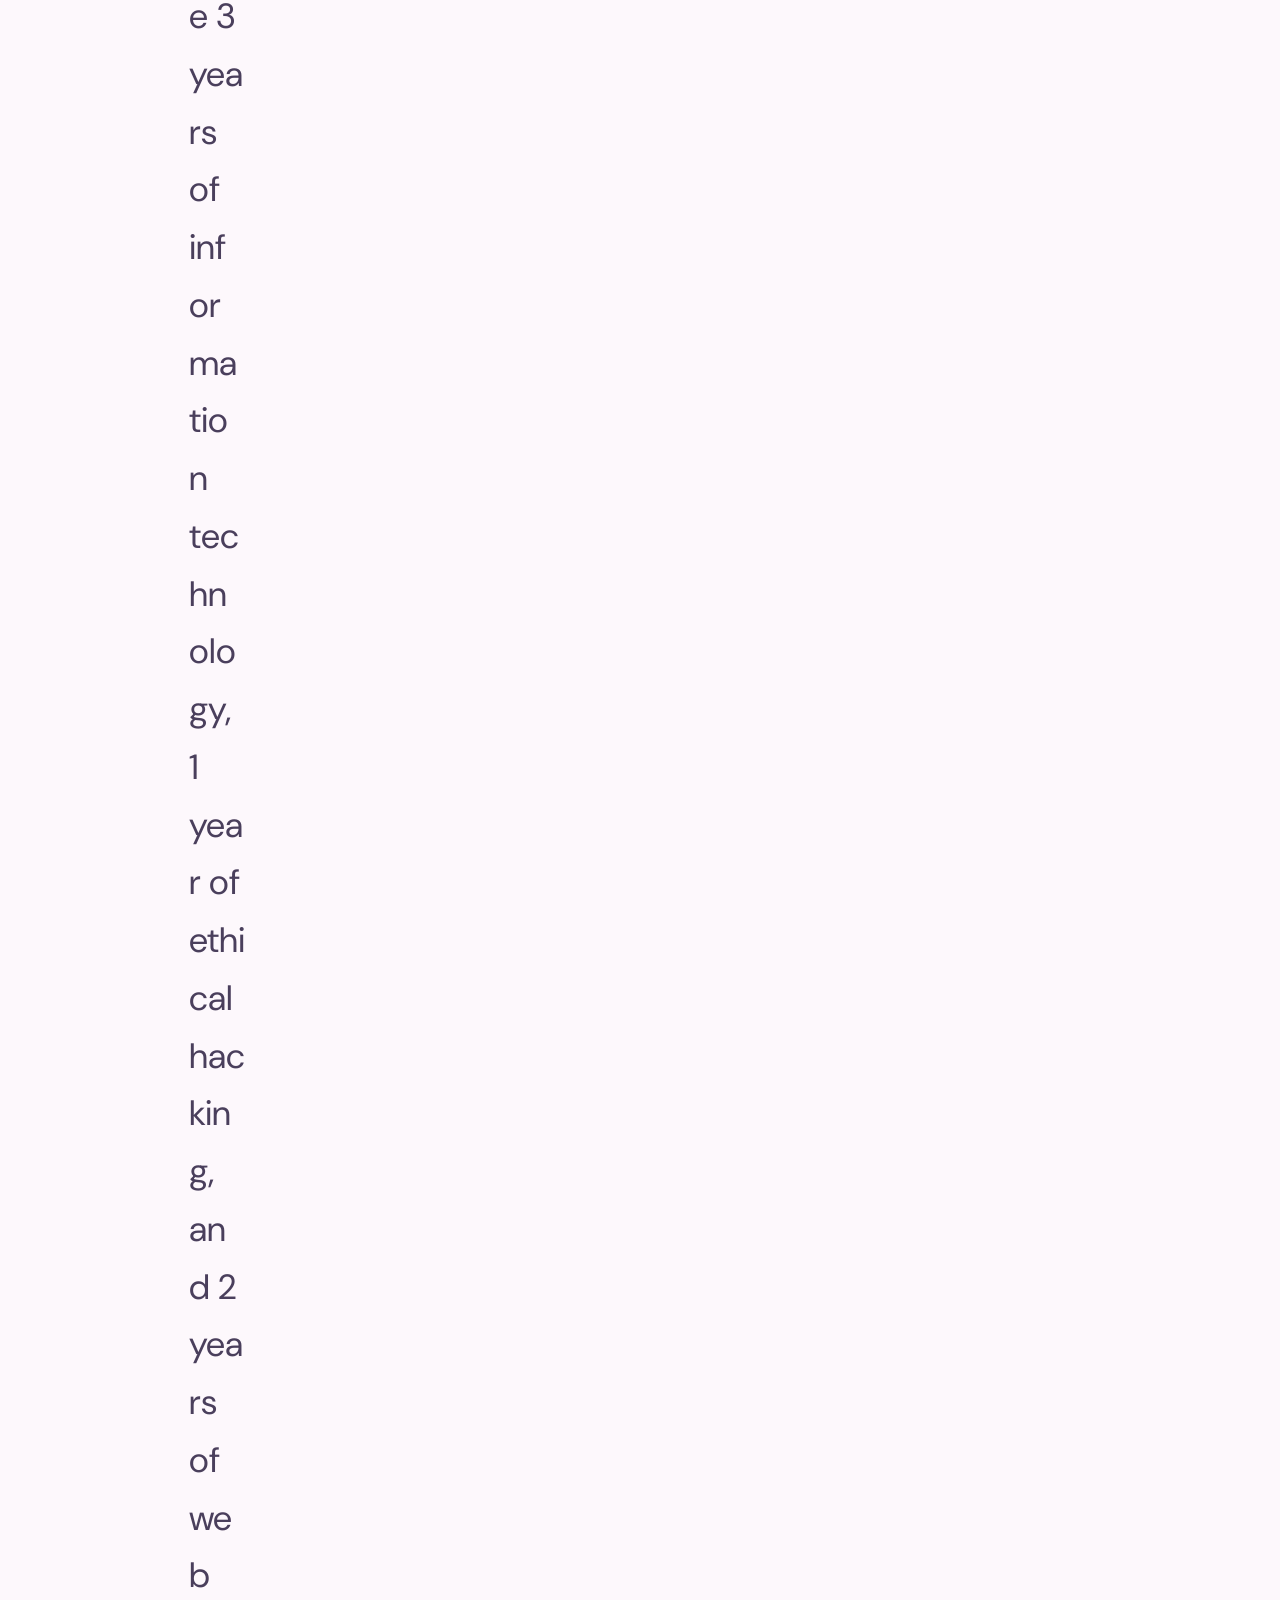
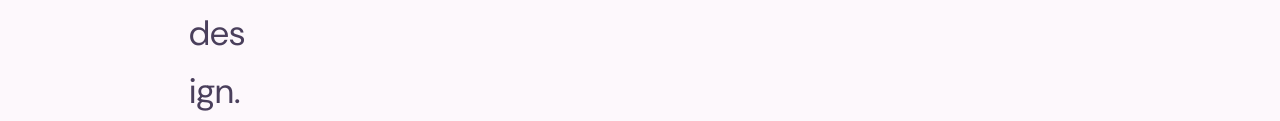
==== commit 4e9ef2b2: "Added bottom text for my skills pictures." ====
--- a/index.html
+++ b/index.html
@@ -16,7 +16,7 @@
             <a href="skills.html">Skills</a>
             <span style="display: none; position: absolute; right: 0; background: white; min-width: 140px; border: 1px solid #ccc;">
                 <a href="academics.htm" style="display: block; padding: 5px 10px; text-align: right;">Academics</a>
-                <a href="art.htm" style="display: block; padding: 5px 10px; text-align: right;">Art</a>
+                <a href="art.htm" style="display: block; padding: 5px 10px; text-align: center;">Art</a>
                 <a href="photoshop.htm" style="display: block; padding: 5px 10px; text-align: right;">Photoshop</a>
             </span>
         </span>
@@ -26,7 +26,7 @@
     <main style="height: 700px">
         <h1 style="font-size: 65px; padding-left: 105px; padding-top: 25px">Hello!</h1>
             <img src="pics\no-bg-oc.png" width="28%" height="auto" style="float: right; padding-right: 250px;">
-        <p style="padding: 25px 0px 0px 105px; padding-right: 950px; font-size: 35px">My name is April Niernberg! I am a 16 year old indipendant student at Spokane Valley Tech studying Computer Science, web development, and software engineering. I am hoping to continue down the path on CompSci and continuing to work hard to build the skills to be the girl I'm dreaming of. I have taken 3 years of Information Technology, 1 year of ethical hacking, and 2 years of web design. </p>
+        <p style="padding: 25px 0px 0px 105px; padding-right: 950px; font-size: 35px">My name is April Niernberg! I am a 16 year old independent student at Spokane Valley Tech studying computer science, web development, and software engineering. I am hoping to continue down the path of CompSci and continue to work hard to build the skills to be the girl I'm dreaming of. I have 3 years of information technology, 1 year of ethical hacking, and 2 years of web design. </p>
     </main>
     <footer>
         <p>&copy; 2026 April Niernberg. All rights reserved. Made by human hands</p>
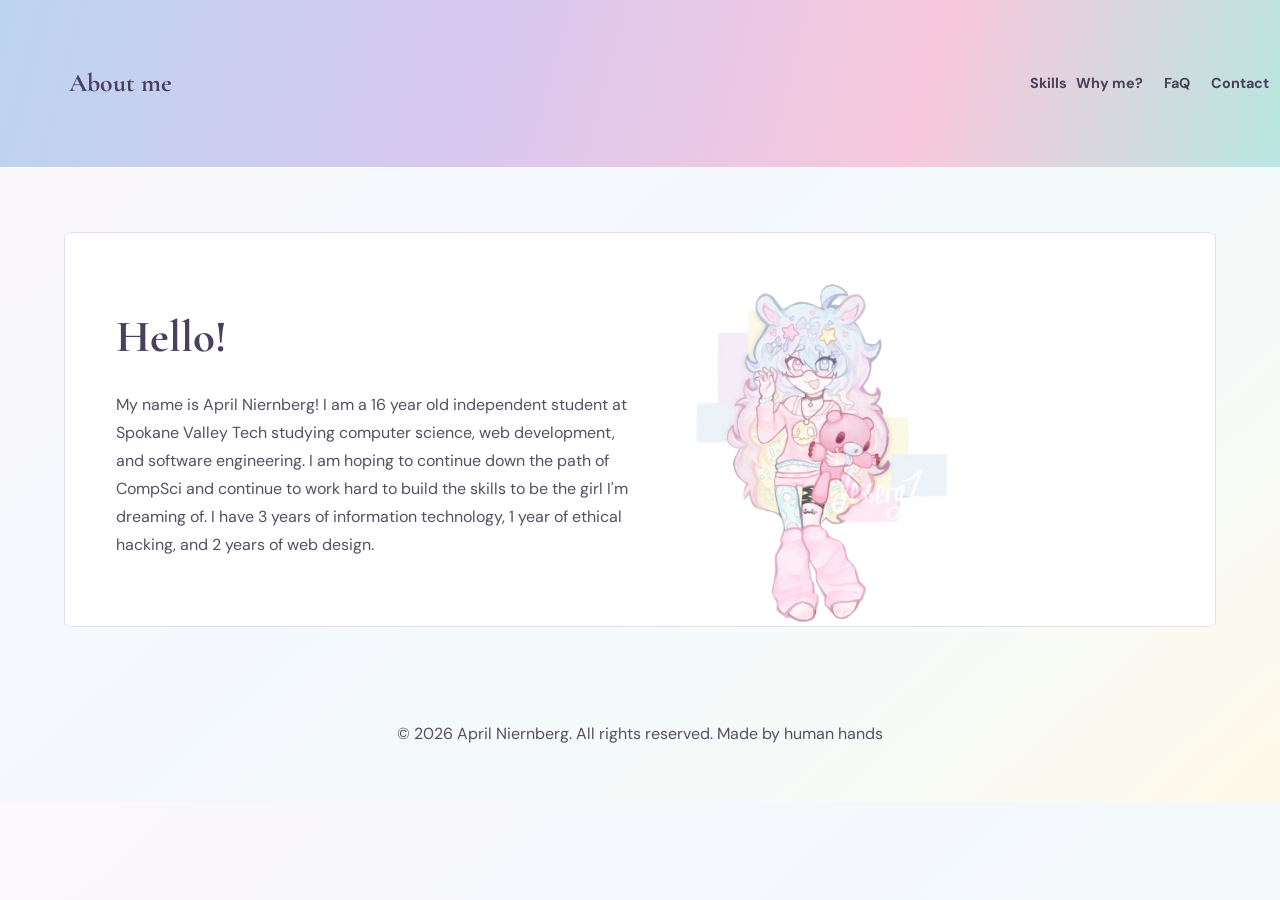
==== commit e163f8a9: "It is now 12:30AM. I have gotten most of the work done, I am so tired and still have a few bugs. im " ====
--- a/index.html
+++ b/index.html
@@ -9,26 +9,26 @@
 </head>
 <body>
 <header>
-    <h1 style="text-align: left; float: left; padding-left: 65px"><a href="index.html">About me</a></h1>
-    <h1 style="text-align: right; padding-right: 65px">
-        <ul></ul>
-        <span onmouseenter="this.querySelector('span').style.display='block'" onmouseleave="this.querySelector('span').style.display='none'" style="position: relative; display: inline-block;">
+    <h1 style="white-space: nowrap;"><a href="index.html">About me</a></h1>
+    <h1 style="white-space: nowrap;">
+        <span onmouseenter="this.querySelector('span').style.display='block'" onmouseleave="this.querySelector('span').style.display='none'">
             <a href="skills.html">Skills</a>
-            <span style="display: none; position: absolute; right: 0; background: white; min-width: 140px; border: 1px solid #ccc;">
-                <a href="academics.htm" style="display: block; padding: 5px 10px; text-align: right;">Academics</a>
-                <a href="art.htm" style="display: block; padding: 5px 10px; text-align: center;">Art</a>
-                <a href="photoshop.htm" style="display: block; padding: 5px 10px; text-align: right;">Photoshop</a>
+            <span>
+                <a href="academics.htm">Academics</a>
+                <a href="art.htm">Art</a>
+                <a href="photoshop.htm">Photoshop</a>
             </span>
         </span>
         <a href="why-me.html">Why me?</a> <a href="faq.html">FaQ</a> <a href="contact.html">Contact</a>
     </h1>
 </header>
-    <main style="height: 700px">
-        <h1 style="font-size: 65px; padding-left: 105px; padding-top: 25px">Hello!</h1>
-            <img src="pics\no-bg-oc.png" width="28%" height="auto" style="float: right; padding-right: 250px;">
-        <p style="padding: 25px 0px 0px 105px; padding-right: 950px; font-size: 35px">My name is April Niernberg! I am a 16 year old independent student at Spokane Valley Tech studying computer science, web development, and software engineering. I am hoping to continue down the path of CompSci and continue to work hard to build the skills to be the girl I'm dreaming of. I have 3 years of information technology, 1 year of ethical hacking, and 2 years of web design. </p>
+<br>
+  <img src="pics\no-bg-oc.png" style="display: block; width: 50%; height: auto; margin: 3% auto; float: right; padding-right: 23%; padding-top: 4%;">
+    <main style="width: 90%; margin: 3% auto; padding: 4%; border: thin solid #E8DDEA; border-radius: 1%; background-color: #FFFFFF">
+        <h1>Hello!</h1>
+        <p>My name is April Niernberg! I am a 16 year old independent student at Spokane Valley Tech studying computer science, web development, and software engineering. I am hoping to continue down the path of CompSci and continue to work hard to build the skills to be the girl I'm dreaming of. I have 3 years of information technology, 1 year of ethical hacking, and 2 years of web design. </p>
     </main>
-    <footer>
+    <footer style="padding: 3%; color: #665D70; text-align: center">
         <p>&copy; 2026 April Niernberg. All rights reserved. Made by human hands</p>
     </footer>
 </body>
--- a/style.css
+++ b/style.css
@@ -1,173 +1,175 @@
 * {
     box-sizing: border-box;
 }
- 
+
 body {
     margin: 0;
-    min-width: 320px;
-    background-color: #FDF8FC;
+    min-width: 100%;
+    background: linear-gradient(138deg, #FDF8FC, #F4F8FD 42%, #F6FBF9 76%, #FFF9E9);
     color: #4A3F5C;
     font-family: "DM Sans", Arial, sans-serif;
     line-height: 1.65;
 }
- 
-h1, h3 {
-    font-family: "Cormorant Garamond", Georgia, serif;
 
-}
- 
 header {
+    position: relative;
+    z-index: 2;
     display: flex;
-    flex-wrap: wrap;
     align-items: center;
     justify-content: space-between;
-    gap: .5rem 1rem;
-    padding: .8rem 5%;
-    background-color: #FFFFFF;
-    border-bottom: 1px solid #E8DDEA;
+    gap: 2%;
+    padding: 5% 5%;
+    background: linear-gradient(105deg, #BCD4F0, #D9C8F0 38%, #F8C8DC 72%, #B8E6E0);
 }
- 
+
+h1,
+h3 {
+    font-family: "Cormorant Garamond", Georgia, serif;
+}
+
 header h1 {
-    float: none;
     margin: 0;
-    padding: 0;
+    font-size: 160%;
+    line-height: 1.2;
 }
- 
+
+header h1:last-child {
+    display: flex;
+    align-items: center;
+    gap: 1%;
+    font-family: "DM Sans", Arial, sans-serif;
+    font-size: 90%;
+}
+
+header h1 ul {
+    display: none;
+}
+
 a {
-    color: #B94F73;
+    color: #8C3656;
     text-decoration: none;
 }
- 
-a:hover,
-a:focus-visible {
-    color: #963C5C;
-    background-color: #FCEAF1;
+
+header a {
+    display: inline-block;
+    padding: 4% 5%;
+    border-radius: 8%;
+    color: #4A3F5C;
 }
- 
+
+header a:hover,
+header a:focus-visible {
+    background-color: #FFFFFF80;
+}
+
 header h1 > span {
     position: relative;
-    display: inline-block;}
- 
+    display: inline-block;
+}
+
 header h1 > span > span {
-    right: 0;
+    position: absolute;
+    top: 100%;
+    left: 0%;
     z-index: 5;
-    border: 1px solid #E8DDEA;
+    display: none;
+    width: 300%;
+    padding: 10%;
+    border: thin solid #D9C8F0;
+    border-radius: 7%;
     background-color: #FFFFFF;
 }
- 
+
 header h1 > span:hover > span,
 header h1 > span:focus-within > span {
     display: block;
 }
- 
-main {
-    width: min(100% - 2rem, 76rem);
-    height: auto;
-    margin: 2rem auto;
-    padding: clamp(1.25rem, 4vw, 3.5rem);
-    overflow-wrap: anywhere;
-    background-color: #FFFFFF;
-    border: 1px solid #EEE5ED;
-    border-radius: 12px;
+
+header h1 > span > span a {
+    display: block;
+    padding: 7%;
 }
- 
-p {
-    padding: 0;
+
+h1 {
+    color: #4A3F5C;
+    font-size: 280%;
+    line-height: 1.05;
 }
- 
-img {
-    float: none;
-    max-width: 100%;
-    height: auto;
-}
- 
-main > img {
-    display: block;
-    width: min(100%, 25rem);
-    margin: 1rem auto;
-}
- 
-nav {
-    float: none;
-    width: 100%;
-    height: auto;
-    padding: 1rem 1.5rem;
-    background-color: #FCEAF1;
-    border: 4px solid #E8789A;
-}
- 
-figure {
+
+h3 {
+    font-size: 150%;
     min-width: 0;
-    margin: 0;
-    padding: .75rem;
-    border: 1px solid #BCD4F0;
-    border-radius: 9px;
-    background-color: #FDF8FC;
-    }
- 
-figcaption {
-    margin-top: .7rem;
-    padding: .6rem .75rem;
-    background-color: #F6EEF8;
-    font-size: .9rem;
-}
- 
-.art {
-    display: grid;
-    grid-template-columns: repeat(auto-fit, minmax(min(100%, 13rem), 1fr));
-    gap: 1.5rem;
-}
- 
-main > div:not(.art) {
-    display: flex;
-    flex-wrap: wrap;
-    justify-content: space-between;
-    gap: .5rem 1rem;
-}
- 
-table {
-    float: none;
-    width: 100%;
-    table-layout: fixed;
-    border-collapse: collapse;
-}
- 
-th, td {
-    padding: .8rem;
-    border: 1px solid #E4D9E2;
     overflow-wrap: anywhere;
 }
- 
-input, textarea, button {
-    max-width: 100%;
-    padding: .7rem;
-    border: 1px solid #CFC3D1;
-    border-radius: 6px;
-    font: inherit;
+
+p {
+    color: #574E64;
+    font-size: 100%;
+    line-height: 1.75;
 }
- 
-button {
-    border: 0;
-    background-color: #B94F73;
-    color: #FFFFFF;
+
+main a {
+    text-decoration: underline;
+    text-decoration-color: #E8789A;
 }
- 
-footer {
-    padding: 1.5rem;
-    text-align: center;
+
+th,
+td {
+    padding: 2%;
+    border: thin solid #E8DDEA;
+    text-align: left;
+    overflow-wrap: anywhere;
 }
- 
-@media (max-width: 760px) {
+
+th {
+    background-color: #BCD4F080;
+    color: #4A3F5C;
+}
+
+:focus-visible {
+    outline: thin solid #9E3E61;
+}
+
+main a:hover {
+    color: #6E2945;
+}
+
+@media (orientation: landscape) {
+    main:has(> nav) {
+        display: grid;
+        grid-template-columns: 38% 58%;
+        align-items: start;
+        column-gap: 4%;
+    }
+
+    main:has(> nav) > h1,
+    main:has(> nav) > p:first-of-type {
+        grid-column: 1 / -1;
+    }
+
+    main:has(> nav) > nav {
+        grid-column: 1;
+        grid-row: 3 / span 3;
+    }
+
+    main:has(> nav) > p:not(:first-of-type) {
+        grid-column: 2;
+    }
+
+    main:has(> nav) > br {
+        display: none;
+    }
+}
+
+@media (orientation: portrait) {
     header {
+        align-items: flex-start;
         flex-direction: column;
-        align-items: flex-start;
     }
- 
-    header h1 > span > span {
-        position: static;
-    }
- 
-    table {
-        font-size: .8rem;
+
+    header h1:last-child {
+        justify-content: flex-start;
+        flex-wrap: wrap;
+        width: 100%;
     }
 }
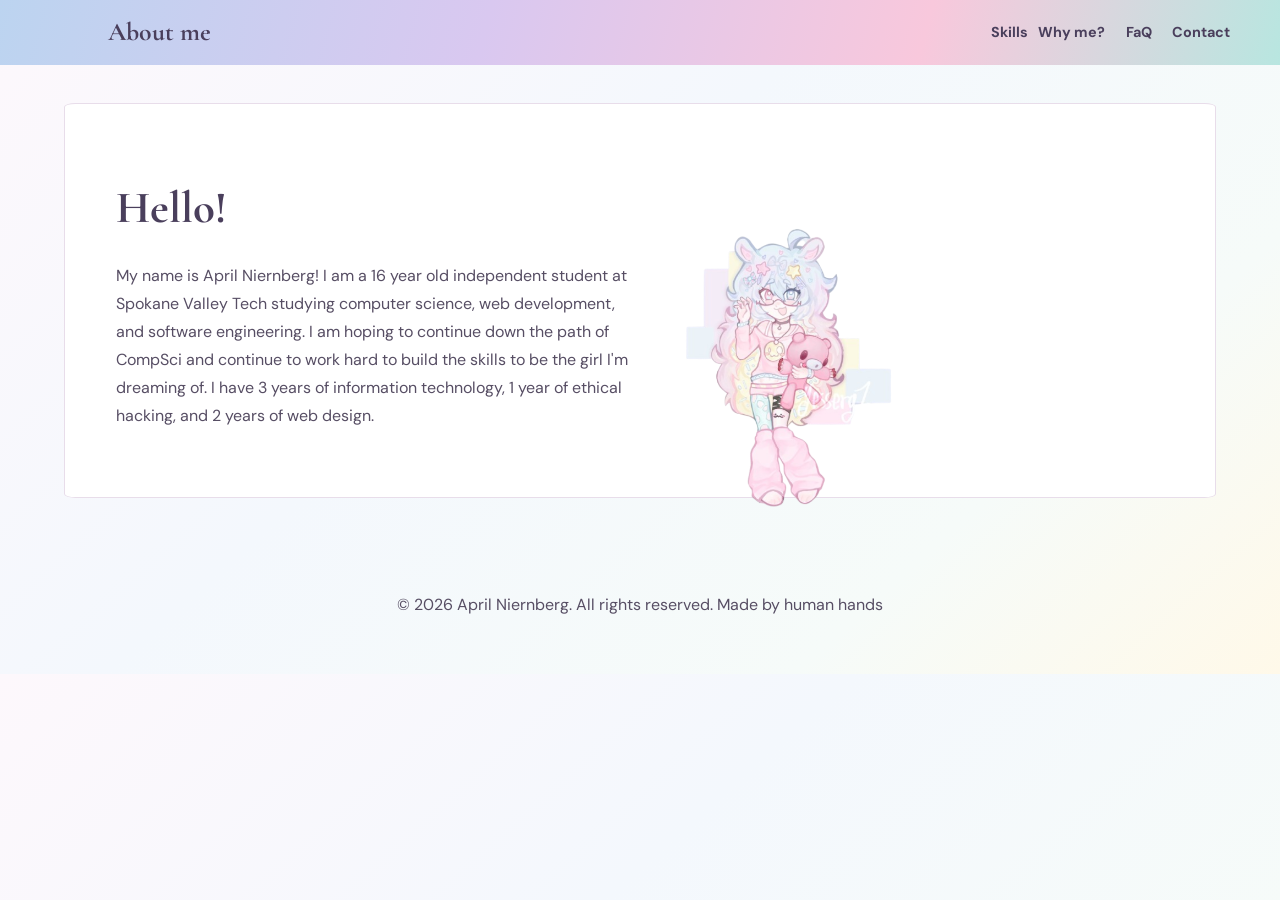
==== commit e549f097: "Made a 2 line change I should have made a while ago." ====
--- a/index.html
+++ b/index.html
@@ -22,11 +22,12 @@
         <a href="why-me.html">Why me?</a> <a href="faq.html">FaQ</a> <a href="contact.html">Contact</a>
     </h1>
 </header>
-<br>
-  <img src="pics\no-bg-oc.png" style="display: block; width: 50%; height: auto; margin: 3% auto; float: right; padding-right: 23%; padding-top: 4%;">
+
     <main style="width: 90%; margin: 3% auto; padding: 4%; border: thin solid #E8DDEA; border-radius: 1%; background-color: #FFFFFF">
+        <img src="pics\no-bg-oc.png" style="display: block; width: 50%; height: auto; margin: 3% auto; float: right; padding-right: 23%; padding-top: 4%;">
         <h1>Hello!</h1>
         <p>My name is April Niernberg! I am a 16 year old independent student at Spokane Valley Tech studying computer science, web development, and software engineering. I am hoping to continue down the path of CompSci and continue to work hard to build the skills to be the girl I'm dreaming of. I have 3 years of information technology, 1 year of ethical hacking, and 2 years of web design. </p>
+    
     </main>
     <footer style="padding: 3%; color: #665D70; text-align: center">
         <p>&copy; 2026 April Niernberg. All rights reserved. Made by human hands</p>
--- a/style.css
+++ b/style.css
@@ -18,7 +18,7 @@
     align-items: center;
     justify-content: space-between;
     gap: 2%;
-    padding: 5% 5%;
+    padding: 1% 8%;
     background: linear-gradient(105deg, #BCD4F0, #D9C8F0 38%, #F8C8DC 72%, #B8E6E0);
 }
 
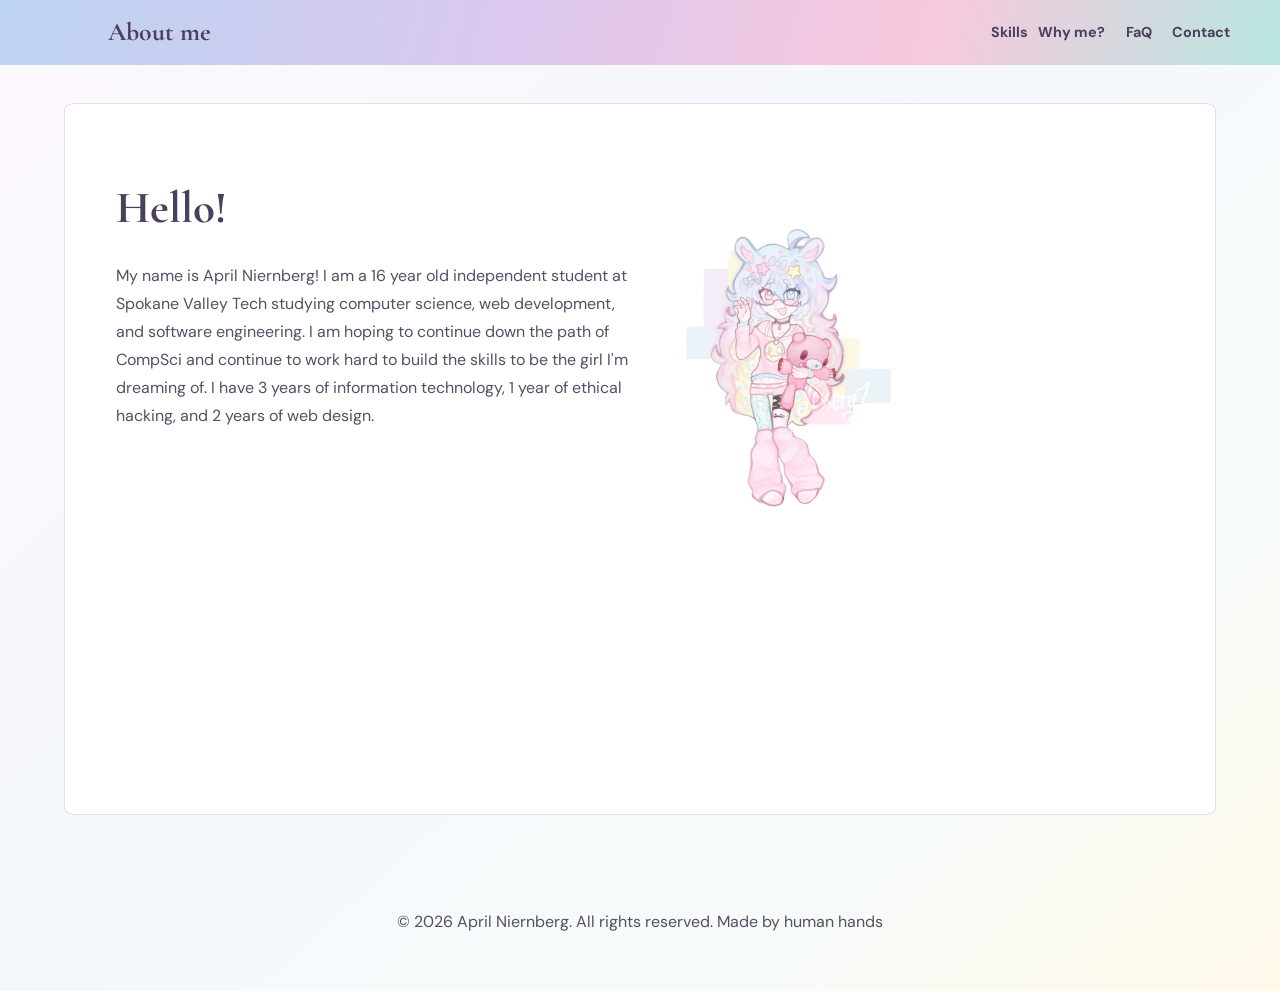
==== commit 1628eac7: "Finale Stage, Getting feedback and Improving." ====
--- a/index.html
+++ b/index.html
@@ -27,7 +27,7 @@
         <img src="pics\no-bg-oc.png" style="display: block; width: 50%; height: auto; margin: 3% auto; float: right; padding-right: 23%; padding-top: 4%;">
         <h1>Hello!</h1>
         <p>My name is April Niernberg! I am a 16 year old independent student at Spokane Valley Tech studying computer science, web development, and software engineering. I am hoping to continue down the path of CompSci and continue to work hard to build the skills to be the girl I'm dreaming of. I have 3 years of information technology, 1 year of ethical hacking, and 2 years of web design. </p>
-    
+        <p style="font-size: 555%;">&nbsp;</p>
     </main>
     <footer style="padding: 3%; color: #665D70; text-align: center">
         <p>&copy; 2026 April Niernberg. All rights reserved. Made by human hands</p>
